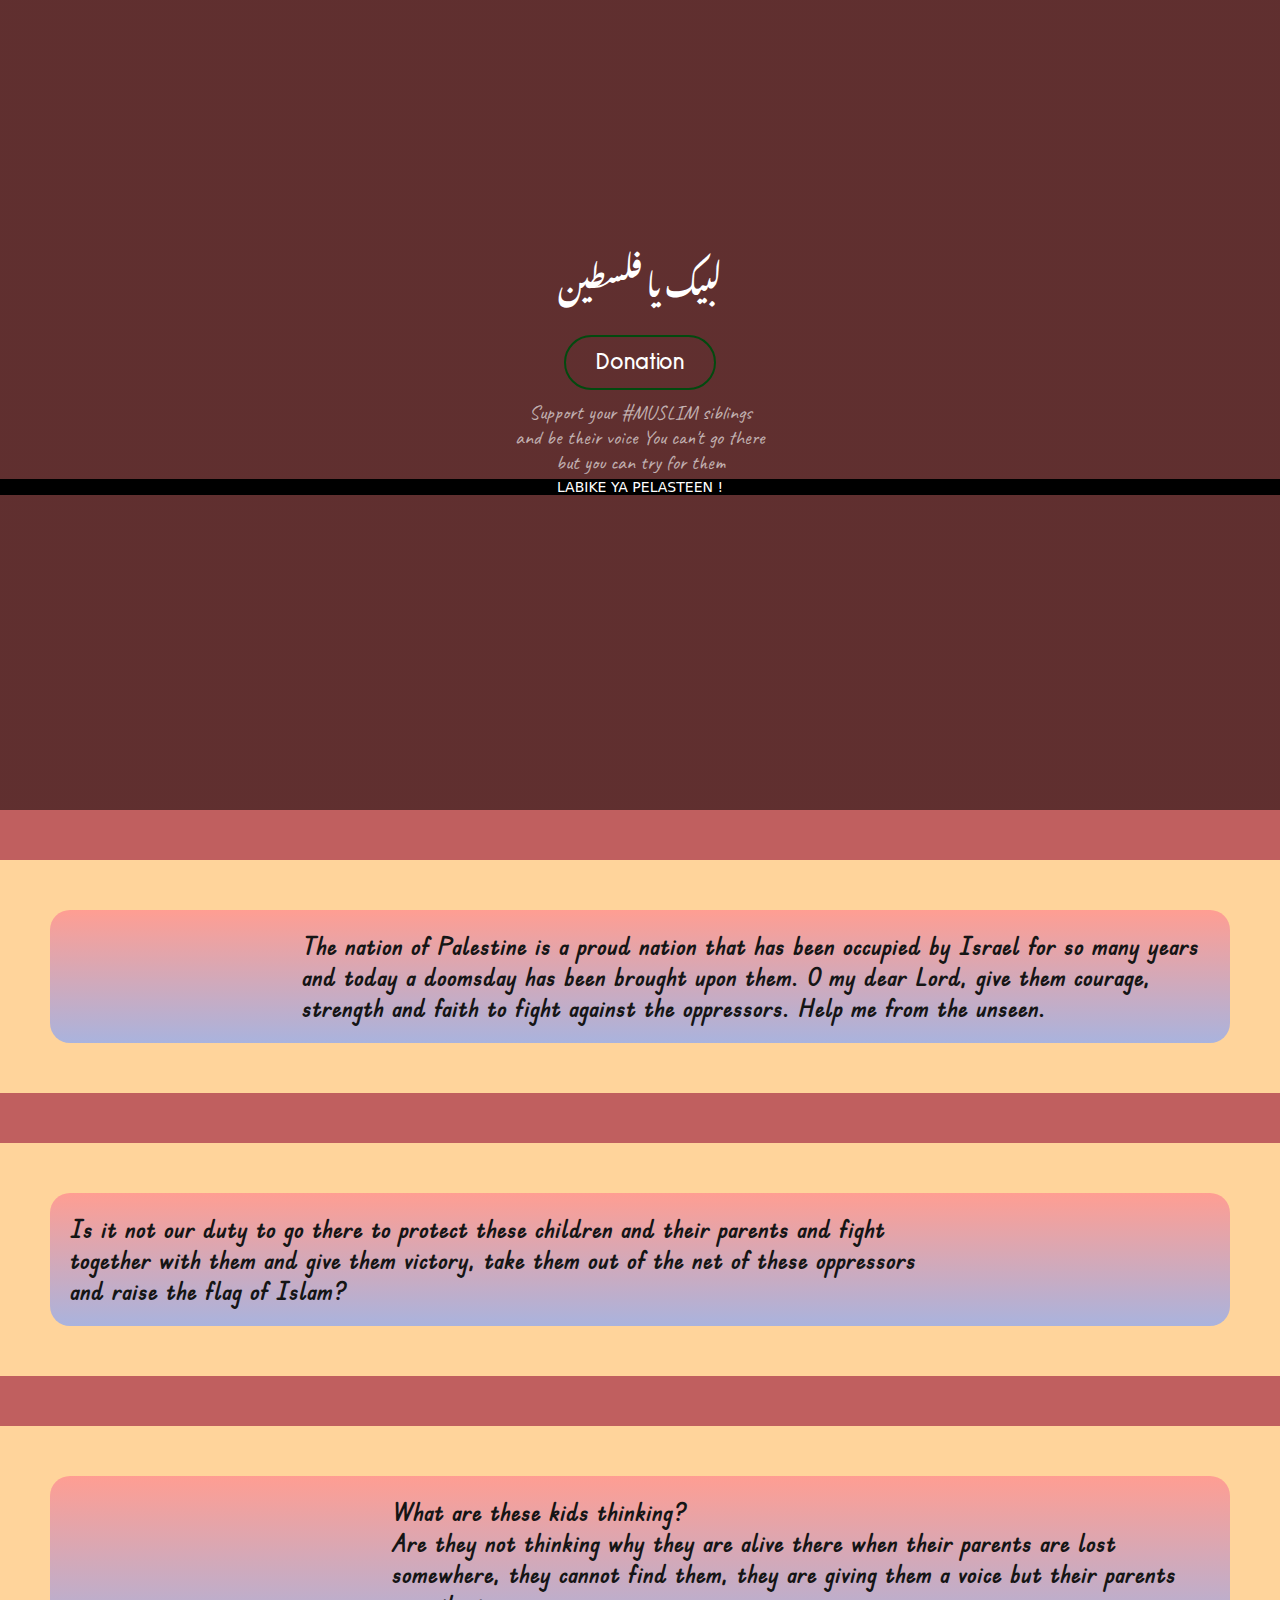
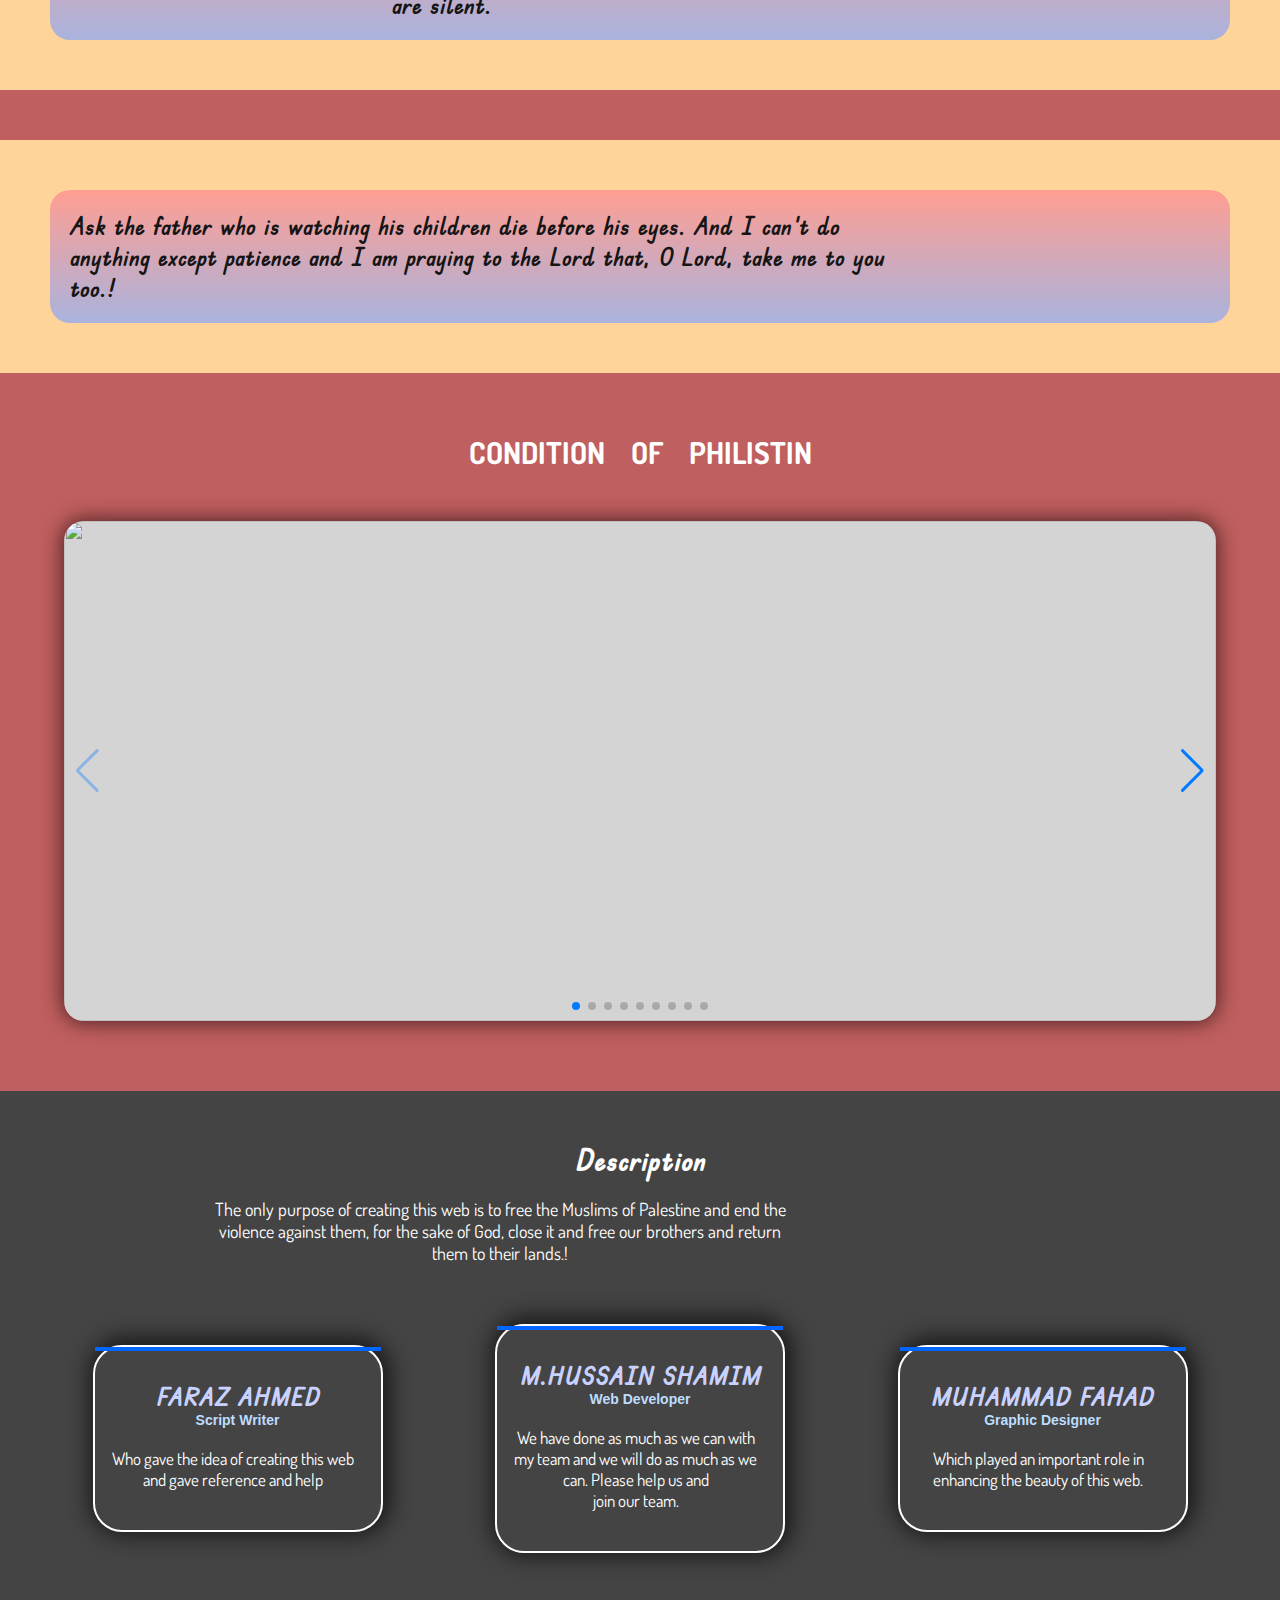
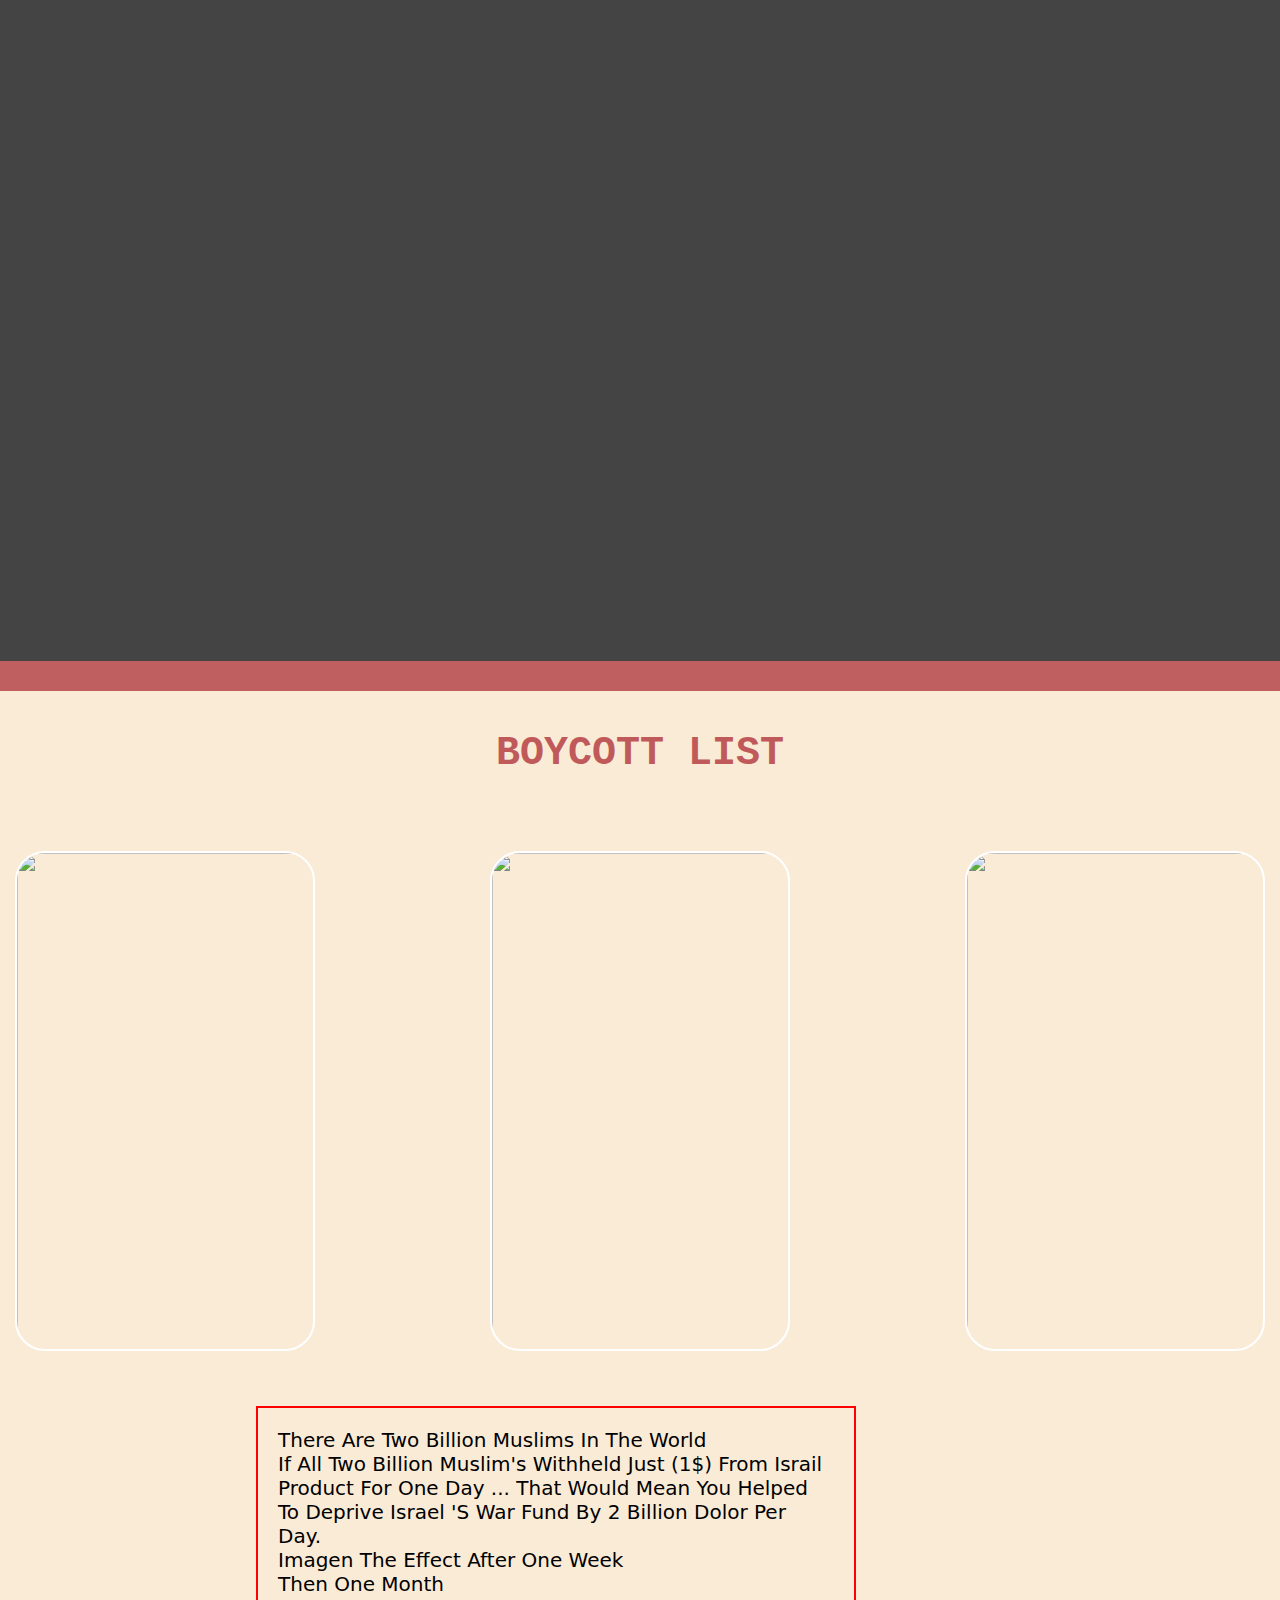
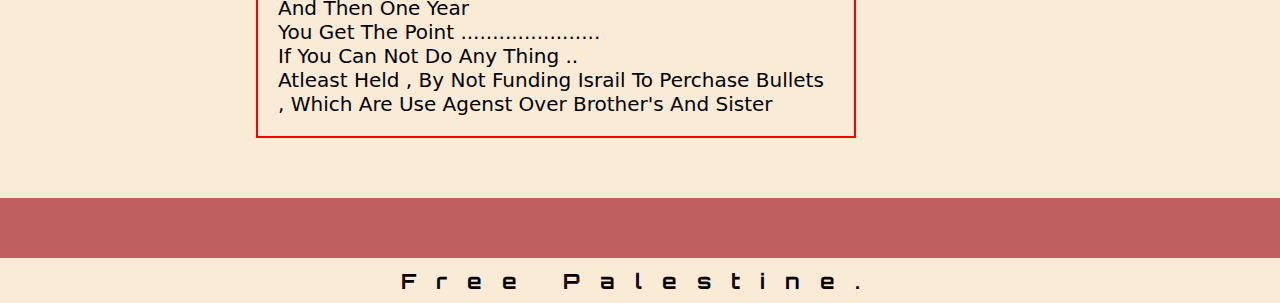
==== index.html @ 156afce3 "added same" ====
<!DOCTYPE html>
<html lang="en">
<head>
    <meta charset="UTF-8">
    <meta name="viewport" content="width=device-width, initial-scale=1.0">
    <title>stand #</title>
    <link
    rel="stylesheet"
    href="https://cdn.jsdelivr.net/npm/swiper@11/swiper-bundle.min.css"
  />


    <link rel="stylesheet" href="./style.css">
</head>

<style>
  @import url('https://fonts.googleapis.com/css2?family=Black+Ops+One&family=Edu+TAS+Beginner&family=Orbitron:wght@400;500;600&display=swap');
  </style>

<style>
  @import url('https://fonts.googleapis.com/css2?family=Edu+TAS+Beginner&display=swap');
</style>

<style>
  @import url('https://fonts.googleapis.com/css2?family=Alumni+Sans+Inline+One:ital@0;1&family=Black+Ops+One&family=Dosis:wght@300;500&family=Edu+TAS+Beginner&family=Nunito:ital,wght@0,200;1,600&family=Orbitron:wght@500;600&display=swap');
</style>

<style>
  @import url('https://fonts.googleapis.com/css2?family=Alumni+Sans+Inline+One:ital@0;1&family=Black+Ops+One&family=Dosis:wght@300;500&family=Edu+TAS+Beginner&family=Josefin+Sans:wght@300;400&family=Nunito:ital,wght@0,200;1,600&family=Orbitron:wght@500;600&display=swap');
</style>

<style>
  @import url('https://fonts.googleapis.com/css2?family=Alumni+Sans+Inline+One:ital@0;1&family=Black+Ops+One&family=Caveat:wght@400;700&family=Dosis:wght@300;500&family=Edu+TAS+Beginner&family=Josefin+Sans:wght@300;400&family=Nunito:ital,wght@0,200;1,600&family=Orbitron:wght@500;600&display=swap');
</style>

<style>
  @import url('https://fonts.googleapis.com/css2?family=Alumni+Sans+Inline+One:ital@0;1&family=Black+Ops+One&family=Caveat:wght@400;700&family=Dosis:wght@300;500&family=Edu+TAS+Beginner&family=Josefin+Sans:wght@300;400&family=Nunito:ital,wght@0,200;1,600&family=Orbitron:wght@500;600&family=Sulphur+Point:wght@300;700&display=swap');
</style>

<style>
  @import url('https://fonts.googleapis.com/css2?family=Alumni+Sans+Inline+One:ital@0;1&family=Black+Ops+One&family=Caveat:wght@400;700&family=Dosis:wght@300;500&family=Edu+TAS+Beginner&family=Josefin+Sans:wght@300;400&family=Noto+Nastaliq+Urdu:wght@400;600&family=Nunito:ital,wght@0,200;1,600&family=Orbitron:wght@500;600&family=Sulphur+Point:wght@300;700&display=swap');
</style>
<body>
    <!-- foran page  -->
    <div class="first">
        <div class="navbar">
            <img src="./img/husssain.png" alt="" class="nav-img">
            <!-- <a href='#' class="nav-link">=</a> -->
        </div>

        <div class="forent">
            <h1 class="forent-heading">لبیک یا فلسطین</h1>
            <a href="https://www.saylaniwelfare.com/en/donate" target="_blank" class="forent-link">Donation</a>
            <p class="forent-p">Support your #MUSLIM siblings and be their voice You can't go there but you can try for them</p>
        </div>
      

        <div class="foter">
            <p class="foter-peragraph">LABIKE YA PELASTEEN !</p>
        </div>
    </div>

    <!-- ------------------ -->
    <div class="second-last-page">       
        <div class="fame">
        <img src="./img/remove kal bacha  (2).png" alt="" class="imagee">
        <p class="pera">The nation of Palestine is a proud nation that has been occupied by Israel for so many years and today a doomsday has been brought upon them. O my dear Lord, give them courage, strength and faith to fight against the oppressors. Help me from the unseen.</p>
    </div>
    </div>

    <div class="second-last-page">       
        <div class="faame">
        <img src="./img/newr (1).png" alt="" class="imagee">
        <p class="pera">Is it not our duty to go there to protect these children and their parents and fight together with them and give them victory, take them out of the net of these oppressors and raise the flag of Islam?</p>
    </div>
    </div>

    <div class="second-last-page">       
        <div class="fame">
        <img src="./img/remove kal bacha  (1).png" alt="" class="imagee">
        <p class="pera">What are these kids thinking? <br>
          Are they not thinking why they are alive there when their parents are lost somewhere, they cannot find them, they are giving them a voice but their parents are silent.</p>
    </div>
    </div>

    <div class="second-last-page">       
        <div class="faame">
        <img src="./img/newr (2).png" alt="" class="imagee">
        <p class="pera">Ask the father who is watching his children die before his eyes.
          And I can't do anything except patience and I am praying to the Lord that, O Lord, take me to you too.!</p>
    </div>
    </div>
      
<!-- ----- -->

<h2 class="swp-h2">CONDITION OF PHILISTIN</h2>

<div class="swiper myySwiper">
  <div class="swiper-wrapper">
    <div class="swiper-slide"><img src="./img/religion-8328072_1280.jpg" alt=""></div>
    <div class="swiper-slide"><img src="./img/destruction-8221323_1280.webp" alt=""></div>
    <div class="swiper-slide"><img src='./img/dadio.jpg' alt=""></div>
    <div class="swiper-slide"><img src="./img/210516-gaza-funeral-prayers-jm-1009.webp" alt=""></div>
    <div class="swiper-slide"><img src="./img/labai.jpeg" alt=""></div>
    <div class="swiper-slide"><img src="./img/ss-210514-israel-palestinians-06.webp" alt=""></div>
    <div class="swiper-slide"><img src="./img/pexels-chrisna-senatus-7918088.jpg" alt=""></div>
    <div class="swiper-slide"><img src="./img/pos.jpeg" alt=""></div>
    <div class="swiper-slide"><img src="./img/Dania-Adass_s-finance-mourns-her-body-in-the-mass-funeral-in-Al-Omari-mosque-_-1683636120.webp" alt=""></div>
  </div>
  <div class="swiper-button-next"></div>
  <div class="swiper-button-prev"></div>
  <div class="swiper-pagination"></div>
</div>


<script src="https://cdn.jsdelivr.net/npm/swiper@11/swiper-bundle.min.js"></script>

<div class="container">
  <div class="man">
  <h2>Description</h2>
  <p>The only purpose of creating this web is to free the Muslims of Palestine and end the violence against them, for the sake of God, close it and free our brothers and return them to their lands.!</p>
 </div>
<div class="ajkal">
  <div class="er">
    <img src="./img/faraz bhai.png" alt="" class="dad">
    <div class="kamm"></div>
    <h2 class="hmt">FARAZ AHMED</h2>
    <h4>Script Writer</h4> 
    <p class="pler">Who gave the idea of ​​creating this web and gave reference and help
      
    </p>

  </div>
  <div class="er">
    <img src="./img/hussain shamim attari .png" alt="" class="dadd">
    <div class="kamm"></div>
    <h2 class="hmt">M.HUSSAIN SHAMIM</h2>
    <h4>Web Developer</h4>
    <p class="pler">We have done as much as we can with my team and we will do as much as we can. Please help us and <br>  join our team.
      
    </p>

  </div>
  <div class="er">
    <img src="./img/fahad bhai copy.png" alt="" class="daddd">
    <div class="kamm"></div>
    <h2 class="hmt">MUHAMMAD FAHAD</h2>
    <h4>Graphic Designer</h4>
    <p class="pler">Which played an important role in enhancing the beauty of this web. 
      
    </p>

  </div>
</div>
</div>

  <!-- second page -->
  <div class="second-page">
    <h1 class="second-h1">boycott list</h1>
<div class="list-bycot">
    <img src="./img/list side.jpeg" alt="" class="list-img">
    <img src="./img/bycoooot.jpg" alt="" class="list-img">
    <img src="./img/list  beach.jpg" alt="" class="list-img">
</div>
<div class="text">

  <p>there are two billion muslims in the world <br>

  if all two billion muslim's withheld just (1$) from israil product for one day ... 

that would mean you helped to deprive israel 's war fund by 2 billion dolor per day. <br>

imagen the effect after one week <br>
then one month <br>
and then one year <br>
you get the point ...................... <br>

if you can not do any thing .. <br>
atleast held , by not funding israil to perchase bullets , which are use agenst over brother's and sister 

</p>
</div>
</div>




<!-- -----------------foter -->
<div class="dsame">
  <h2>Free Palestine.</h2>
</div>

<script src="./script.js"></script>
</body>
</html>
---- style.css ----
*{
    margin: 0px;
    padding: 0px;
    box-sizing: border-box;
}



.first{
    height: 90vh;
    position: relative;
    background-image:linear-gradient(rgba(0,0,0,0.5),rgba(0,0,0,0.5) ),url('./img/bomb-8325349_1280.jpg');
    background-repeat: no-repeat;
    background-size: cover;
background-position: center;

    /* border: 1px solid red; */
    /* background-color: rgb(184, 184, 71); */
    display: flex;
    /* align-items: center; */
    /* justify-content: center; */
    flex-direction: column;
}

.navbar{
    /* border: 2px solid blue; */
    margin-top: 20px;
margin-left: 20px;
margin-right: 20px;
    display: flex;
   justify-content: space-between;
    
}

.nav-img{
    width: 70px;

}

.nav-link{
    font-size: 50px;

    font-weight: bold;
    text-decoration: none;
}

.forent{
    /* border: 8px dotted rgb(226, 174, 89); */

padding-top: 220px;
padding-bottom: 19px;

    display: flex;
    flex-direction: column;
    align-items: center;
    justify-content: center;
}

.forent-heading{
  font-family: Noto Nastaliq Urdu;
  font-size: 30px;
  font-weight: 600;
  margin-bottom: 20px;
    color: white;
}

.forent-link{
    border : 2px solid rgb(2, 74, 15);
 /* box-shadow: -3px 3px 13px 1px #ffffff; */

 font-family: Sulphur Point;

    border-radius: 40px;
text-decoration: none;
color: white;
font-weight: 700;
font-size: 23px;
margin-bottom: 10px;
    padding: 10px 30px;
}

.forent-p{
  font-family: Caveat, sans-serif;
  width: 250px;
  font-size: 20px;
  text-align: center;
  color: #ffffff9f;
}

.foter{
    /* border: 2px solid blue; */
background-color: rgb(0, 0, 0);


margin-top: -15px;
    text-align: center
}

.foter-peragraph{
    color: white;
    font-family: system-ui, -apple-system, BlinkMacSystemFont, 'Segoe UI', Roboto, Oxygen, Ubuntu, Cantarell, 'Open Sans', 'Helvetica Neue', sans-serif;
    font-weight: 500;}

/* ------------------ */

    .second-page{
        /* border: 2px solid black; */
        margin-top: 30px;
        padding-bottom: 20px;
background-color: antiquewhite  ;
      
    }
    
    .second-h1{
      font-family: 'Courier New', Courier, monospace;
        color: #c05959  ;
        text-transform: uppercase;
        margin-bottom: 20px;
        padding: 40px;
        text-align: center;

        font-size: 40px
        
    }

    .text{
      border: 2px solid red;
      padding: 20px;
      text-align: left;

margin-top: 40px;
margin-bottom: 40px;

margin-left: 20%;
      width: 600px;

      color: rgb(0, 0, 0);
      font-family: system-ui, -apple-system, BlinkMacSystemFont, 'Segoe UI', Roboto, Oxygen, Ubuntu, Cantarell, 'Open Sans', 'Helvetica Neue', sans-serif;
      font-size: 20px;
    list-style-type: lower-greek;
      font-weight: 500;
      text-transform: capitalize;

    }

    .list-bycot{
        display: flex;
        flex-direction: row;
        justify-content: space-between;
    }

    .list-img{
border: 2px solid white;
border-radius: 30px;

margin: 15px;
        
        width: 300px;
        height: 500px;
    }


    .coment{
        margin: 40px;
        /* margin-left: 20px; */


        
        display: flex;
        flex-direction: column;
    }

    .text-area{
        padding: 100px 10px;
        background-color: rgb(250, 233, 157);
        border: 2px solid white;
        border-radius: 10px;
        text-align: start;  
    }

    .btan{
        width: 200px;
        background-color: brown;
        border: none;
        color: white;
        border-radius: 30px;
        margin-bottom: 20px;
        margin-top: 10px;

        padding: 6px 10px;



    }

    .second-last-page{
        /* border: 2px solid red; */
        background-color: rgb(255, 212, 155) ;

        display: flex;
        align-items: center;
        justify-content: center;
        /* flex-direction: column; */

margin-top: 50px;
        padding: 50px;
    }



    .fame{
        /* border: 1px solid red; */
        border-radius: 20px;
        position: relative;
        background-image:linear-gradient(#ff9090cc,#94abeecc ),url('./img/flsten.jpg');
        background-repeat: no-repeat;
        background-size: cover;
    background-position: center;

width: 100%;

        display: flex;
        align-items: center;
        justify-content: center;
        flex-direction: row;

        padding: 20px;
    }

    .faame{
        /* border: 1px solid rgb(0, 0, 0); */
        border-radius: 20px;
     
        position: relative;
        background-image:linear-gradient(#ff9090cc,#94abeecc ),url('./img/flsten.jpg');
        background-repeat: no-repeat;
        background-size: cover;
    background-position: center;

width: 100%;

        display: flex;
        align-items: center;
        justify-content: center;
        flex-direction: row-reverse;

        padding: 20px;
    }
    

    .imagee{
        /* border: 5px solid red; */
        /* border-radius: 100px; */
        width: 640px;
        padding-top: -29px;

        margin-bottom: -20px;

        /* margin: 20px; */
    }
    
    .pera{
      font-family: 'Edu TAS Beginner', cursive;
      font-weight: 600;
        font-size: 25px;
        /* text-align: center; */
        color: rgb(21, 21, 21);
    }

    /* --------------- img  */
    
    .foter-imag{
        width: 220px;
    }

    .dsame{
        margin-top: 60px;
        background-color: antiquewhite;
        padding-top: 10px;
        text-align: center;
        padding-bottom: 9px;
    }

    .dsame h2{
      font-family: Orbitron;
      letter-spacing: 20px;
    }

    .fotrr{
        /* border: 4px solid darkgreen; */
        margin-top: 60px;
margin-left: 40px;

        display: flex;
        align-items: center;
        flex-direction: row;
        justify-content: space-around;
        margin-bottom: -30px;
        

    }


    /* -------------------- */

    /* html,
    body {
      position: relative;
      height: 100%;
    }

    body {
      background: #eee;
      font-family: Helvetica Neue, Helvetica, Arial, sans-serif;
      font-size: 14px;
      color: #000;
      margin: 0;
      padding: 0;
    }

    .swiper {

margin-top: 70px;
padding-bottom: 50px;


      width: 90%;
      height: 89%;
    }

    .swiper-slide {
      text-align: center;
      font-size: 18px;
      background: #fff;
      display: flex;
      justify-content: center;
      align-items: center;
    }

    .swiper-slide img {
      display: block;
      width: 100%;
      height: 100%;
      object-fit: cover;
    } */

    /* =================== */

    /* html,
    body {
      position: relative;
      height: 100%;

    
    }

    body {
      background: #eee;
      font-family: Helvetica Neue, Helvetica, Arial, sans-serif;
      font-size: 14px;
      color: #000;
      margin: 0;
      padding: 0;
    }

    .swiper {
  
border-radius: 5px;

        margin-top: 50px;
      

      width: 95%;
      height: 80%;
    }

    .swiper-slide {
      background-position: center;
      background-size: cover;

     

      
    }

    .swiper-slide img {
      display: block;
      width: 100%;
    } */



    /* =============================== */

    /* .swipeer {
margin-top: 60px;
        border: 2px solid red;

        width: 100%;
        height: 80vh;
      }

     
  
      .swiper-slide {

        text-align: center;
        font-size: 18px;
        background: #fff;
        display: flex;
        justify-content: center;
        align-items: center;
      }
  
      .swiper-slide img {
        display: block;
        width: 10%;
        height: 100%;
        object-fit: cover;
      }
   */


      /* ---------- */

      html,
      body {
        position: relative;
        height: 100%;
      }
  
      body {
        background: #c05f5f;
        font-family: Helvetica Neue, Helvetica, Arial, sans-serif;
        font-size: 14px;
        color: #000;
        margin: 0;
        padding: 0;
      }
  
      .swiper {


margin-top: 50px;
box-shadow: 0px 0px 20px 2px #502222;
border-radius: 20px ;
        width: 90%;
        height: 500px;
      }
  
      .swiper-slide {


        
        text-align: center;
        font-size: 18px;
        background: #d4d4d4;
        display: flex;
        justify-content: center;
        align-items: center;
      }
  
      .swiper-slide img {
        display: block;
        width: 100%;
        height: 100%;
        object-fit: cover;
      }

      .swp-h2{
        text-align: center;
        text-transform: uppercase;
        color: white;

        font-size: 30px;
        font-family:'Dosis';
word-spacing: 20px;
        margin-top: 60px;
      }

      .container{
margin-top: 70px;

        /* border: 1px solid red; */
        background-color: rgb(68, 68, 68);
        width: 100%;
        height: 130vh;


      }

      .container h2{
      
        font-family: 'Edu TAS Beginner',sans-serif;

        color: #ffffff;
        text-align: center;
        font-size: 30px;

        padding-top: 50px;
      }

      .container p{
     font-family: 'Dosis', sans-serif;
        color: #ffffff;
        text-align: center;
        font-size: 18px;

margin-left: 200px;
        width: 600px;
        padding-top: 20px;
      }

      /* ------- */

      .ajkal{
        /* border: 1px solid red; */
     margin-top: 40px;
     

        display: flex;
        align-items: center;
        justify-content: space-evenly;
        /* flex-direction: row */

      }

      .er{
        display: flex;
        align-items: center;
        justify-content: center;

        text-align: center;
        flex-direction: column;
        border: 2px solid rgb(255, 255, 255);
        box-shadow: 2px -2px 22px 5px #181818;
        border-radius: 29px;
margin: 20px;
        width: 290px;
        
      }

      .dad{
        width: 200px;

        margin-bottom: 0px;


      }

      .dadd{
        width: 280px;

        margin-bottom: 0px;


      }
      .daddd{
        width: 240px;

        margin-bottom: 0px;


      }

      .kamm{
        /* background-color: #c05f5f; */
        width: 100%;
        border: 2px solid rgb(0, 102, 255);
        margin-bottom: -20px;
      }

      .er h2{
        color: rgb(201, 210, 255);

        font-size: 25px;
      }
      .er h4{
        color: #bdddff;

      }

  .er p{
    font-family: 'Dosis';
    color: #ffffff;
    font-size: 17px;
text-align: center;
    width: 250px;
    margin-bottom: 40px;
    margin-left: -9px;
  }

  @media (max-width:500px) {
    .nav-img{
      width: 50px;
    }
    .forent{
      padding-bottom: 100px;
    }
    .forent-heading{
      font-size: 40px;
      margin-bottom: 10px;
    }
    .forent-link{
      font-size: 17px;
      padding: 8px 25px;
      margin-bottom: 10px;
    }
    .forent-p{
      font-size: 12px;
      width: 150px;
    }


    .second-last-page{
      margin-top: 80px;
    }
   .fame{
flex-direction: column;
width: 145%;
/* padding: 5px; */

   }
   .imagee{
    width: 270px;
    margin-top: -170px;

    margin-bottom: 30px;
    border-bottom: 2px solid rgb(10, 46, 100);
   }
   .pera{
    font-size: 20px;
    width: 230px;
    /* text-align: center; */
   }
   .man{
    display: flex;
    align-items: center;
    justify-content: center;
    flex-direction: column;
   }
   .man p{
    color: #fefae1;
   }
.faame{
  flex-direction: column;
width: 145%;
}

.container{
  height: 260vh;
}

.swp-h2{
  font-size: 22px;
  word-spacing: 2px;
  letter-spacing: 3px;
}


.container h2{
  font-size: 20px;
}
.container h4{
 letter-spacing: 2px;
 font-weight: 500;
}


.container p{
margin-left: 5px;

font-size: 13px;
width:  270px;
/* margin-left: 10px; */
text-align: center;
}
.ajkal{
  flex-direction: column;
}
.er{
  width: 270px;
}

.list-bycot{
  flex-direction: column;
}
.list-img{
  width: 280px;
}

.text{
  font-size: 14px;
  width: 290px;
  margin-left: 5px;
}

.foter{
  margin-top: 50px;
}

.dsame h2{
  font-size: 18px;
  word-spacing: 2px;
  letter-spacing: 9px;
}


  }

  @media (max-height: 300px){
  body{
    width: 330vh;
  }
  .first{
    height: 180vh;
  }
  .container{
    padding-bottom: 850px;
  }
  }
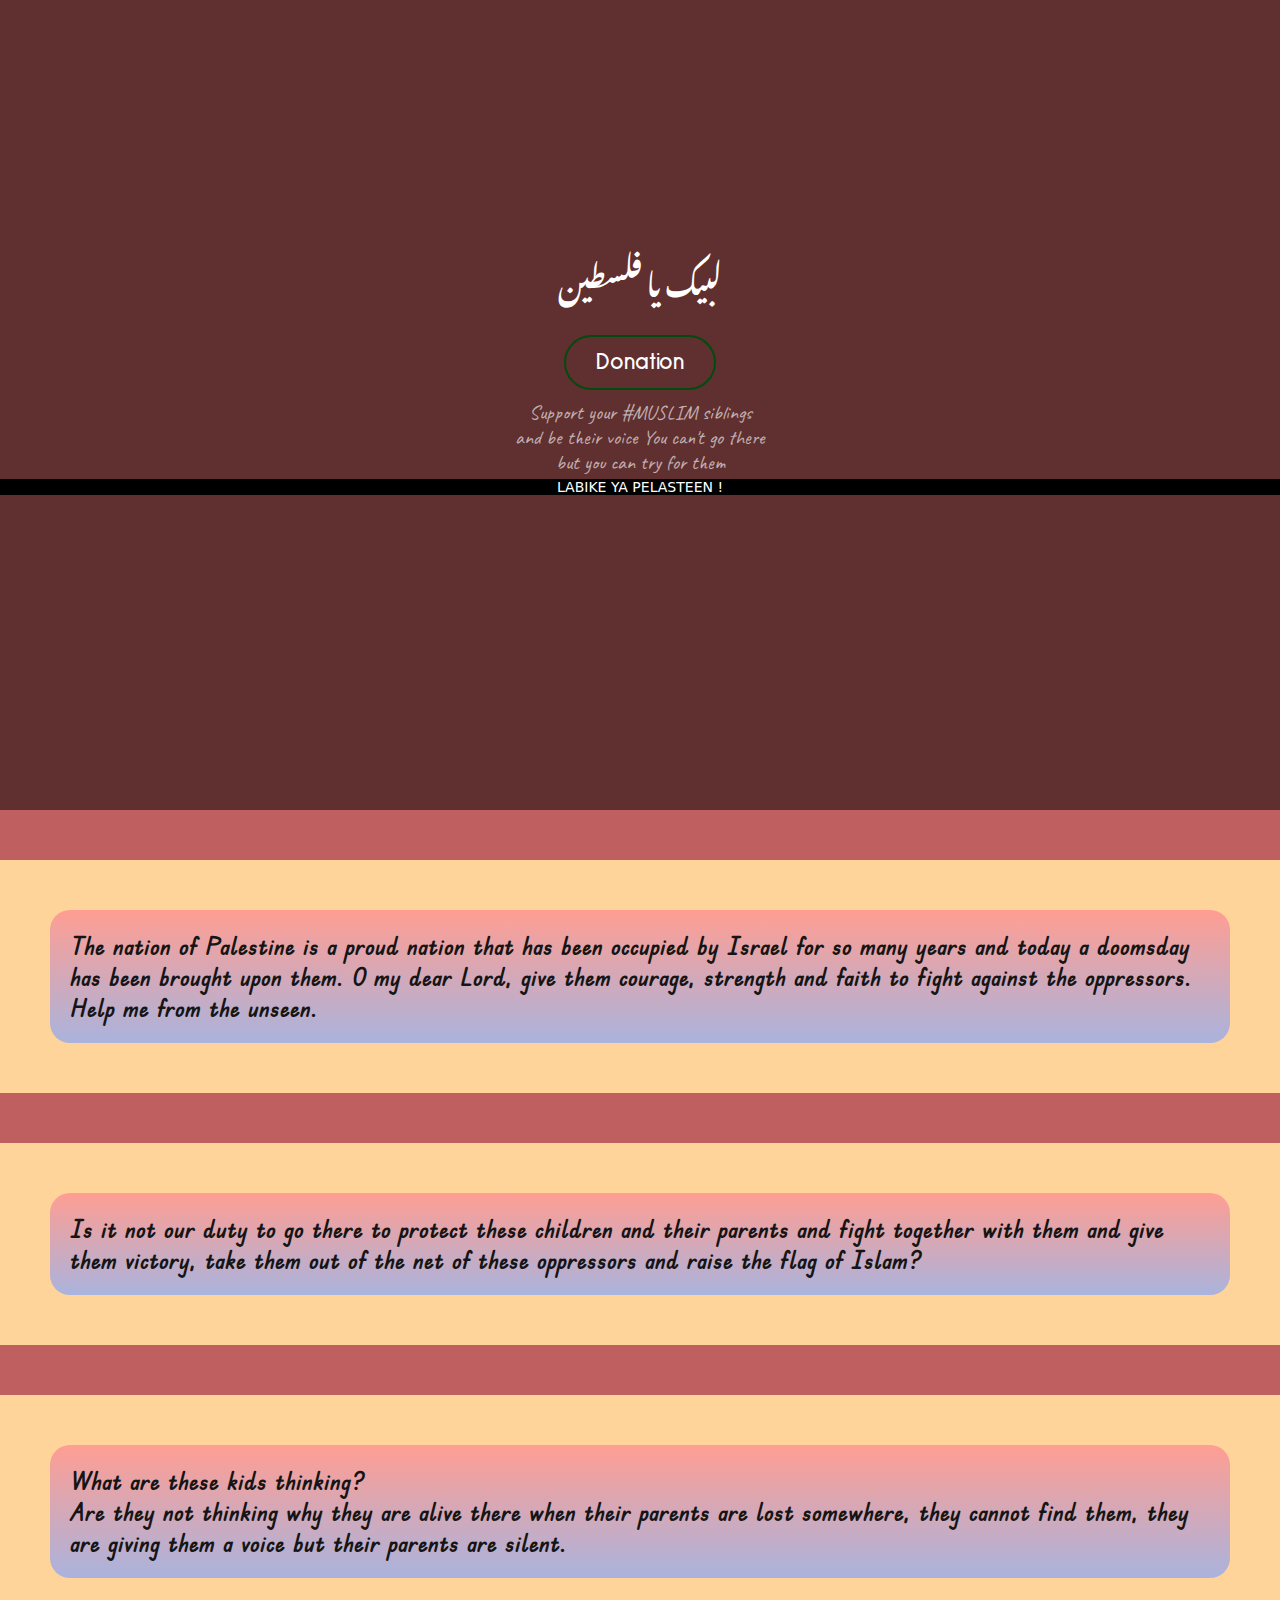
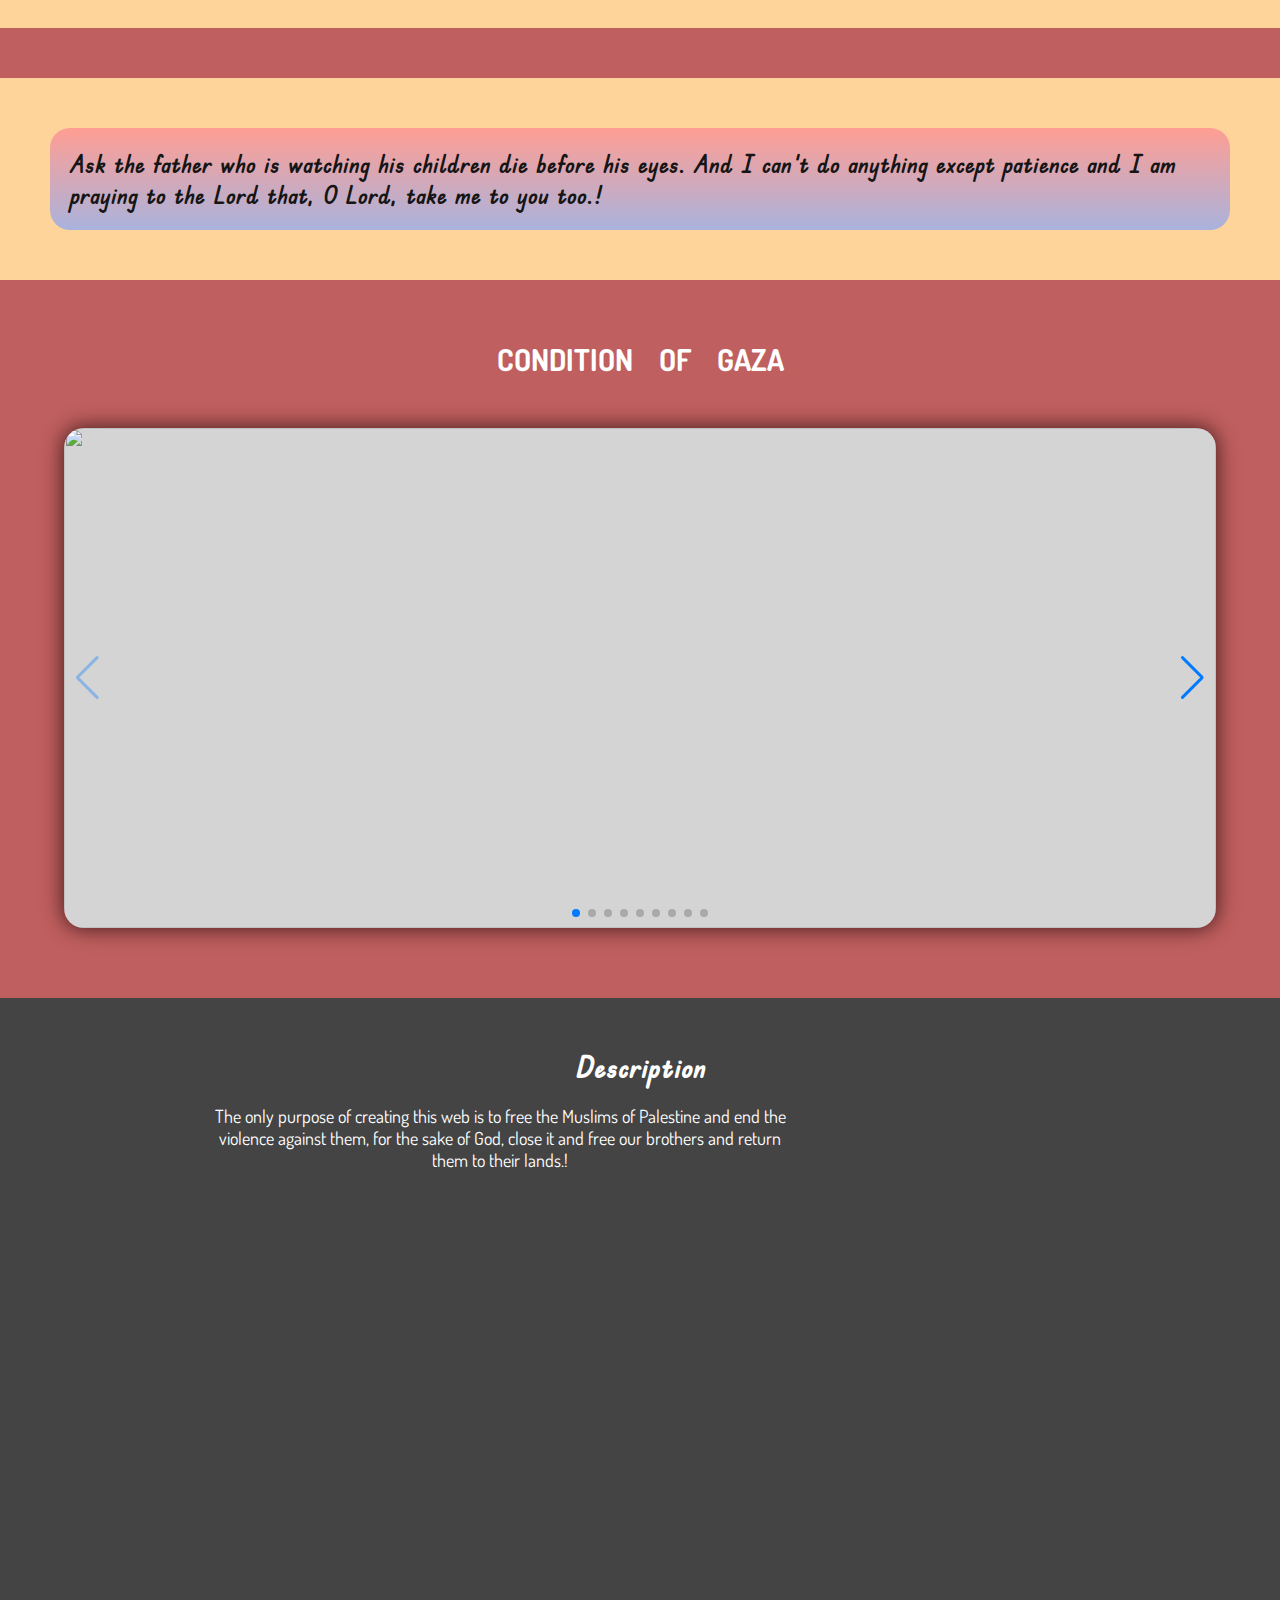
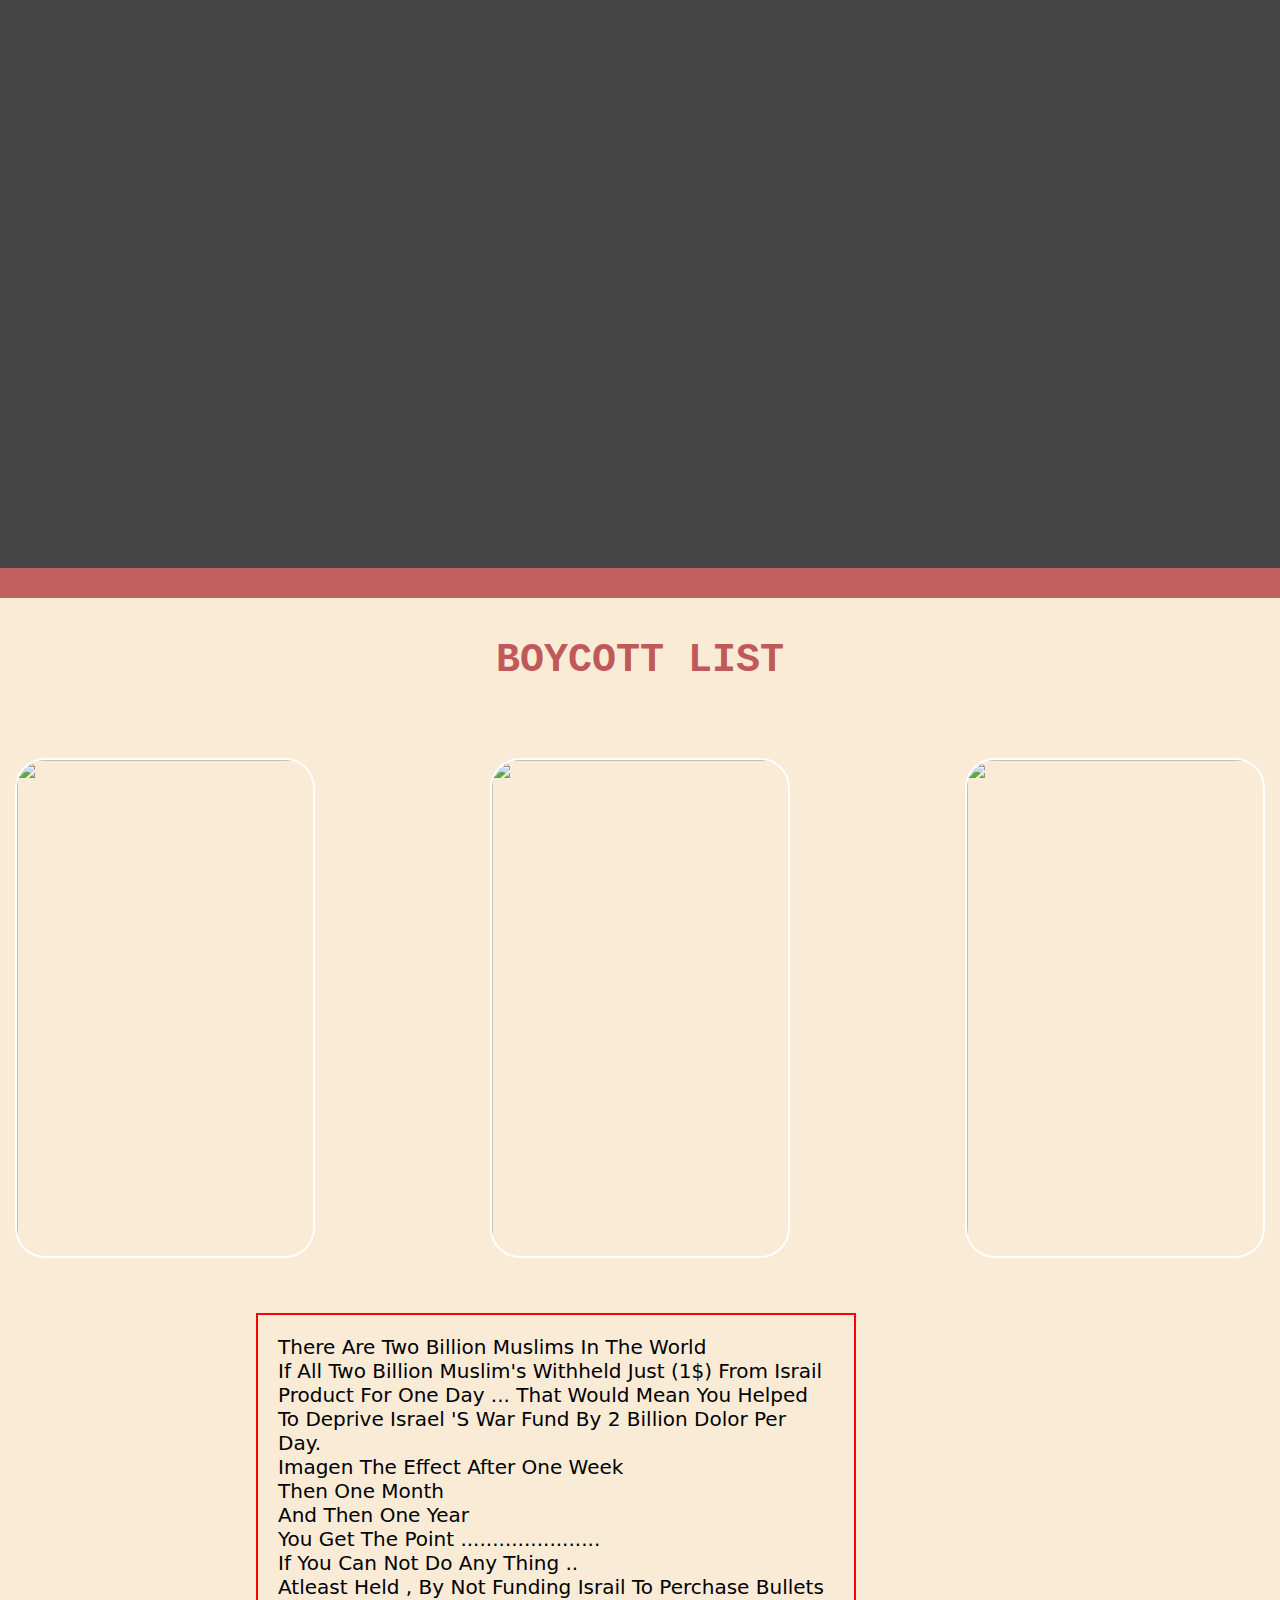
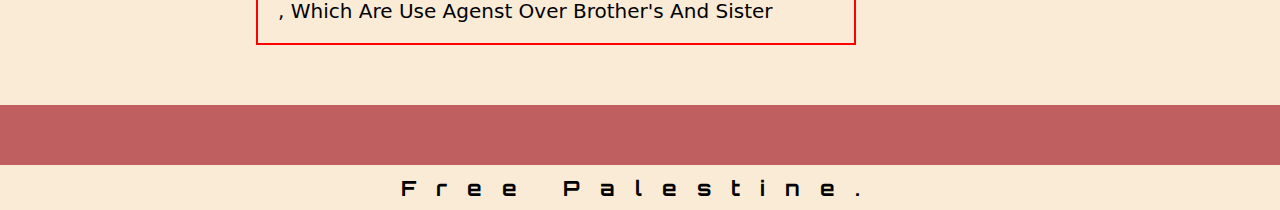
==== commit bb427920: "Update index.html" ====
--- a/index.html
+++ b/index.html
@@ -3,15 +3,16 @@
 <head>
     <meta charset="UTF-8">
     <meta name="viewport" content="width=device-width, initial-scale=1.0">
-    <title>stand #</title>
+    <title>Palestine</title>
     <link
     rel="stylesheet"
     href="https://cdn.jsdelivr.net/npm/swiper@11/swiper-bundle.min.css"
   />
 
-
+<link rel="shortcut icon" href="./web icon.svg" type="image/x-icon">
     <link rel="stylesheet" href="./style.css">
 </head>
+
 
 <style>
   @import url('https://fonts.googleapis.com/css2?family=Black+Ops+One&family=Edu+TAS+Beginner&family=Orbitron:wght@400;500;600&display=swap');
@@ -44,7 +45,7 @@
     <!-- foran page  -->
     <div class="first">
         <div class="navbar">
-            <img src="./img/husssain.png" alt="" class="nav-img">
+            <img src="./web icon.svg" alt="" class="nav-img" width="20px">
             <!-- <a href='#' class="nav-link">=</a> -->
         </div>
 
@@ -63,21 +64,21 @@
     <!-- ------------------ -->
     <div class="second-last-page">       
         <div class="fame">
-        <img src="./img/remove kal bacha  (2).png" alt="" class="imagee">
+       
         <p class="pera">The nation of Palestine is a proud nation that has been occupied by Israel for so many years and today a doomsday has been brought upon them. O my dear Lord, give them courage, strength and faith to fight against the oppressors. Help me from the unseen.</p>
     </div>
     </div>
 
     <div class="second-last-page">       
         <div class="faame">
-        <img src="./img/newr (1).png" alt="" class="imagee">
+  
         <p class="pera">Is it not our duty to go there to protect these children and their parents and fight together with them and give them victory, take them out of the net of these oppressors and raise the flag of Islam?</p>
     </div>
     </div>
 
     <div class="second-last-page">       
         <div class="fame">
-        <img src="./img/remove kal bacha  (1).png" alt="" class="imagee">
+       
         <p class="pera">What are these kids thinking? <br>
           Are they not thinking why they are alive there when their parents are lost somewhere, they cannot find them, they are giving them a voice but their parents are silent.</p>
     </div>
@@ -85,7 +86,7 @@
 
     <div class="second-last-page">       
         <div class="faame">
-        <img src="./img/newr (2).png" alt="" class="imagee">
+  
         <p class="pera">Ask the father who is watching his children die before his eyes.
           And I can't do anything except patience and I am praying to the Lord that, O Lord, take me to you too.!</p>
     </div>
@@ -93,19 +94,19 @@
       
 <!-- ----- -->
 
-<h2 class="swp-h2">CONDITION OF PHILISTIN</h2>
+<h2 class="swp-h2">CONDITION OF GAZA  </h2>
 
 <div class="swiper myySwiper">
   <div class="swiper-wrapper">
-    <div class="swiper-slide"><img src="./img/religion-8328072_1280.jpg" alt=""></div>
-    <div class="swiper-slide"><img src="./img/destruction-8221323_1280.webp" alt=""></div>
-    <div class="swiper-slide"><img src='./img/dadio.jpg' alt=""></div>
-    <div class="swiper-slide"><img src="./img/210516-gaza-funeral-prayers-jm-1009.webp" alt=""></div>
-    <div class="swiper-slide"><img src="./img/labai.jpeg" alt=""></div>
-    <div class="swiper-slide"><img src="./img/ss-210514-israel-palestinians-06.webp" alt=""></div>
-    <div class="swiper-slide"><img src="./img/pexels-chrisna-senatus-7918088.jpg" alt=""></div>
-    <div class="swiper-slide"><img src="./img/pos.jpeg" alt=""></div>
-    <div class="swiper-slide"><img src="./img/Dania-Adass_s-finance-mourns-her-body-in-the-mass-funeral-in-Al-Omari-mosque-_-1683636120.webp" alt=""></div>
+    <div class="swiper-slide"><img src="https://gdb.voanews.com/03370000-0aff-0242-7095-08daecdd85aa_cx0_cy7_cw0_w1200_r1.jpg" alt=""></div>
+    <div class="swiper-slide"><img src="https://static.timesofisrael.com/www/uploads/2022/11/Untitled-8-1.jpg" alt=""></div>
+    <div class="swiper-slide"><img src='https://i.dawn.com/primary/2018/05/5afaec4ed9cf3.jpg' alt=""></div>
+    <div class="swiper-slide"><img src="https://www.tampabay.com/resizer//fMsoJ9x_ACvU2Z06036W0B8OvRQ=/900x506/smart/cloudfront-us-east-1.images.arcpublishing.com/tbt/I6F6SAAB25ZQNA4UVQ72YBVCOE.jpg" alt=""></div>
+    <div class="swiper-slide"><img src="https://gdb.rferl.org/E1F1539A-97A9-45D5-BFBC-5E3EF841969A_cx0_cy2_cw0_w1080_h608_s.jpg" alt=""></div>
+    <div class="swiper-slide"><img src="https://media.abna24.ir/image/jpeg/2023/November/22/67110a2d-3f7d-4333-add2-499dcfb92782.jpeg" alt=""></div>
+    <div class="swiper-slide"><img src="https://vid.alarabiya.net/images/2023/11/22/486e56e2-ef45-45fd-a2df-56bbd341ec10/486e56e2-ef45-45fd-a2df-56bbd341ec10_16x9_1200x676.jpg" alt=""></div>
+    <div class="swiper-slide"><img src="https://cdnuploads.aa.com.tr/uploads/Contents/2023/10/27/thumbs_b_c_ca185f293626a698ba8627da2ed1bedb.jpg?v=075926" alt=""></div>
+    <div class="swiper-slide"><img src="https://s.yimg.com/ny/api/res/1.2/FMPkf79uPjZXHgkbtQy68Q--/YXBwaWQ9aGlnaGxhbmRlcjt3PTEyMDA7aD04MDA-/https://media.zenfs.com/en/ap.org/84775e58f4afb7c863f8c3b5230b8257" alt=""></div>
   </div>
   <div class="swiper-button-next"></div>
   <div class="swiper-button-prev"></div>
@@ -120,47 +121,16 @@
   <h2>Description</h2>
   <p>The only purpose of creating this web is to free the Muslims of Palestine and end the violence against them, for the sake of God, close it and free our brothers and return them to their lands.!</p>
  </div>
-<div class="ajkal">
-  <div class="er">
-    <img src="./img/faraz bhai.png" alt="" class="dad">
-    <div class="kamm"></div>
-    <h2 class="hmt">FARAZ AHMED</h2>
-    <h4>Script Writer</h4> 
-    <p class="pler">Who gave the idea of ​​creating this web and gave reference and help
-      
-    </p>
 
-  </div>
-  <div class="er">
-    <img src="./img/hussain shamim attari .png" alt="" class="dadd">
-    <div class="kamm"></div>
-    <h2 class="hmt">M.HUSSAIN SHAMIM</h2>
-    <h4>Web Developer</h4>
-    <p class="pler">We have done as much as we can with my team and we will do as much as we can. Please help us and <br>  join our team.
-      
-    </p>
-
-  </div>
-  <div class="er">
-    <img src="./img/fahad bhai copy.png" alt="" class="daddd">
-    <div class="kamm"></div>
-    <h2 class="hmt">MUHAMMAD FAHAD</h2>
-    <h4>Graphic Designer</h4>
-    <p class="pler">Which played an important role in enhancing the beauty of this web. 
-      
-    </p>
-
-  </div>
-</div>
 </div>
 
   <!-- second page -->
   <div class="second-page">
     <h1 class="second-h1">boycott list</h1>
 <div class="list-bycot">
-    <img src="./img/list side.jpeg" alt="" class="list-img">
-    <img src="./img/bycoooot.jpg" alt="" class="list-img">
-    <img src="./img/list  beach.jpg" alt="" class="list-img">
+    <img src="https://i.pinimg.com/736x/1e/71/1d/1e711dee7e7cb694373b00f67d4eb8f4.jpg" alt="" class="list-img">
+    <img src="https://lh3.googleusercontent.com/proxy/dB4lq95jbM16WWSRgF-vnQDPhrWVD0lE_eJt_bK47lApZkjQmc87FK07obotTOQoXizF_9MM83PPRWTzWNvodSCYd5Tg9MUWZpNYV5HhcPJn" alt="" class="list-img">
+    <img src="https://i.pinimg.com/736x/96/52/fc/9652fcffc4643610f32add526011fba5.jpg" alt="" class="list-img">
 </div>
 <div class="text">
 
@@ -192,4 +162,4 @@
 
 <script src="./script.js"></script>
 </body>
-</html>+</html>
--- a/style.css
+++ b/style.css
@@ -9,7 +9,7 @@
 .first{
     height: 90vh;
     position: relative;
-    background-image:linear-gradient(rgba(0,0,0,0.5),rgba(0,0,0,0.5) ),url('./img/bomb-8325349_1280.jpg');
+    background-image:linear-gradient(rgba(0,0,0,0.5),rgba(0,0,0,0.5) ),url('bomb-8325349_1280.jpg');
     background-repeat: no-repeat;
     background-size: cover;
 background-position: center;
@@ -720,4 +720,4 @@
   }
   }
 
- + 
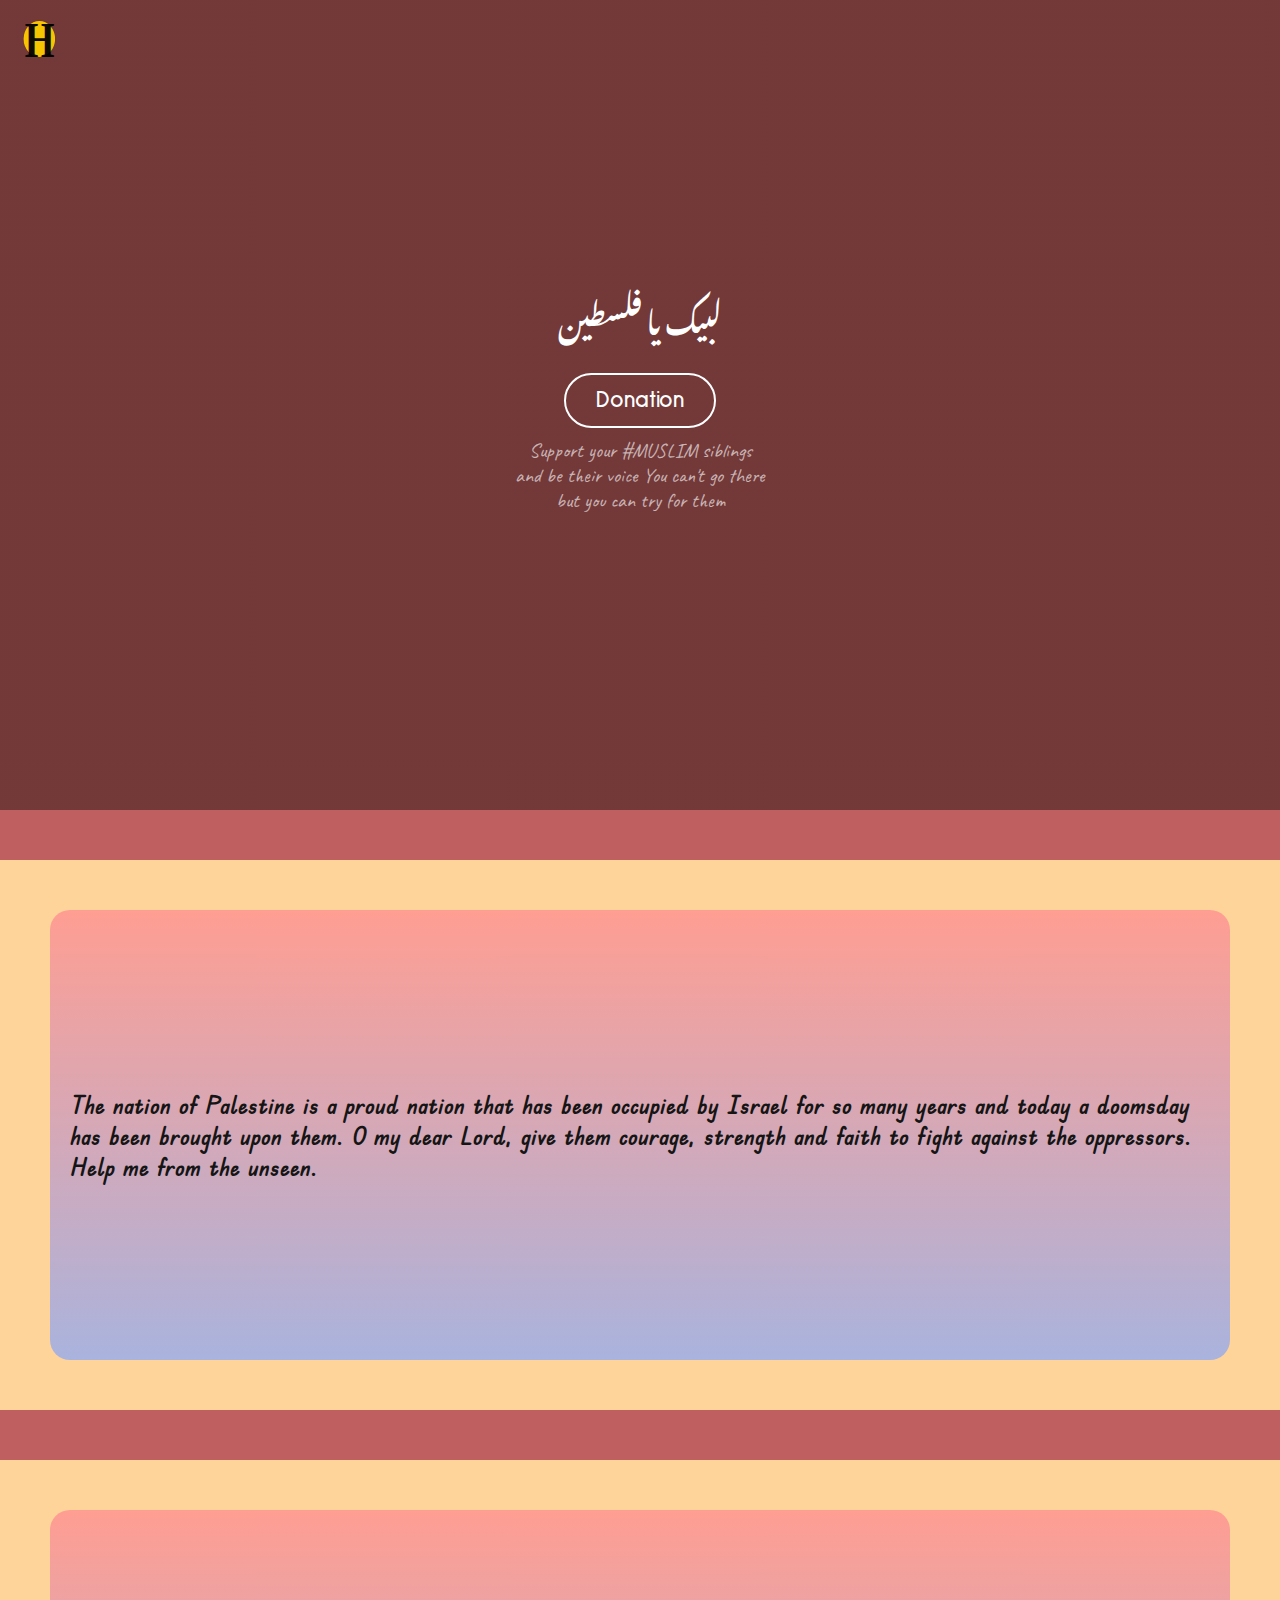
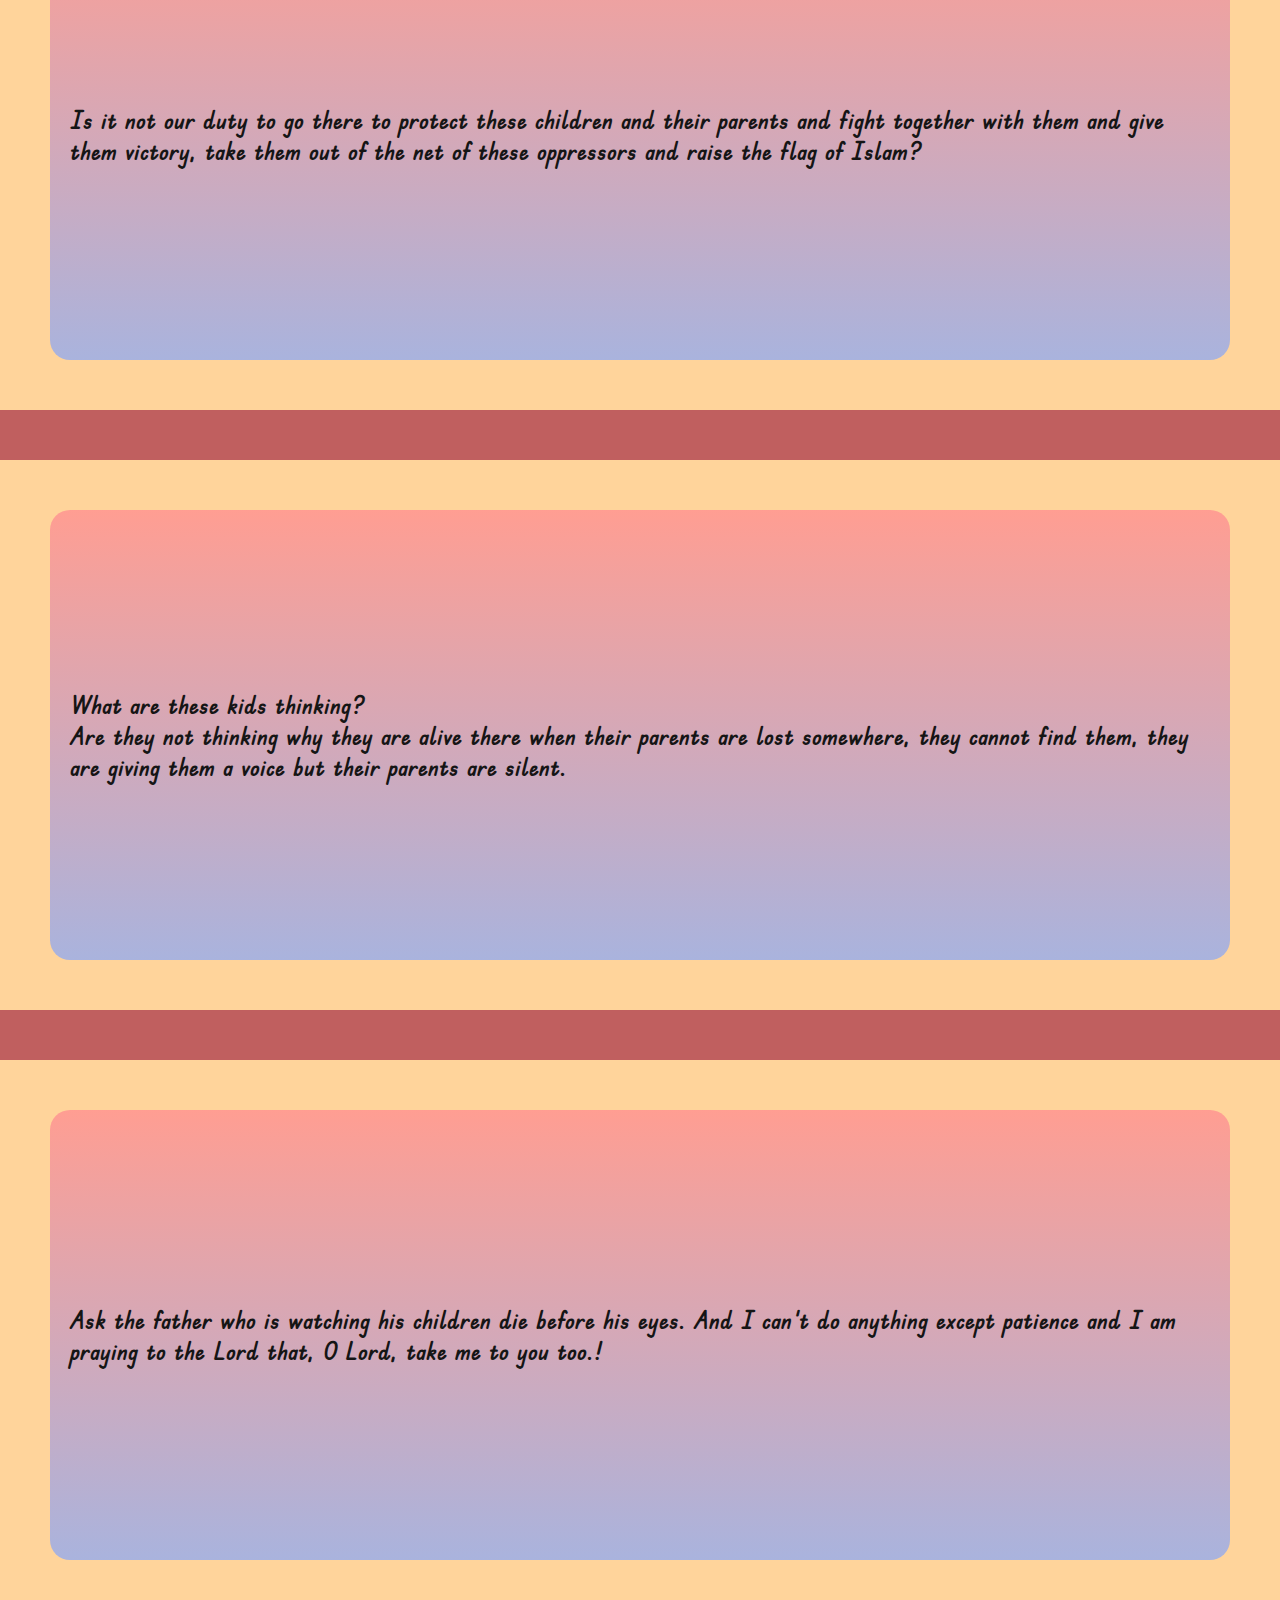
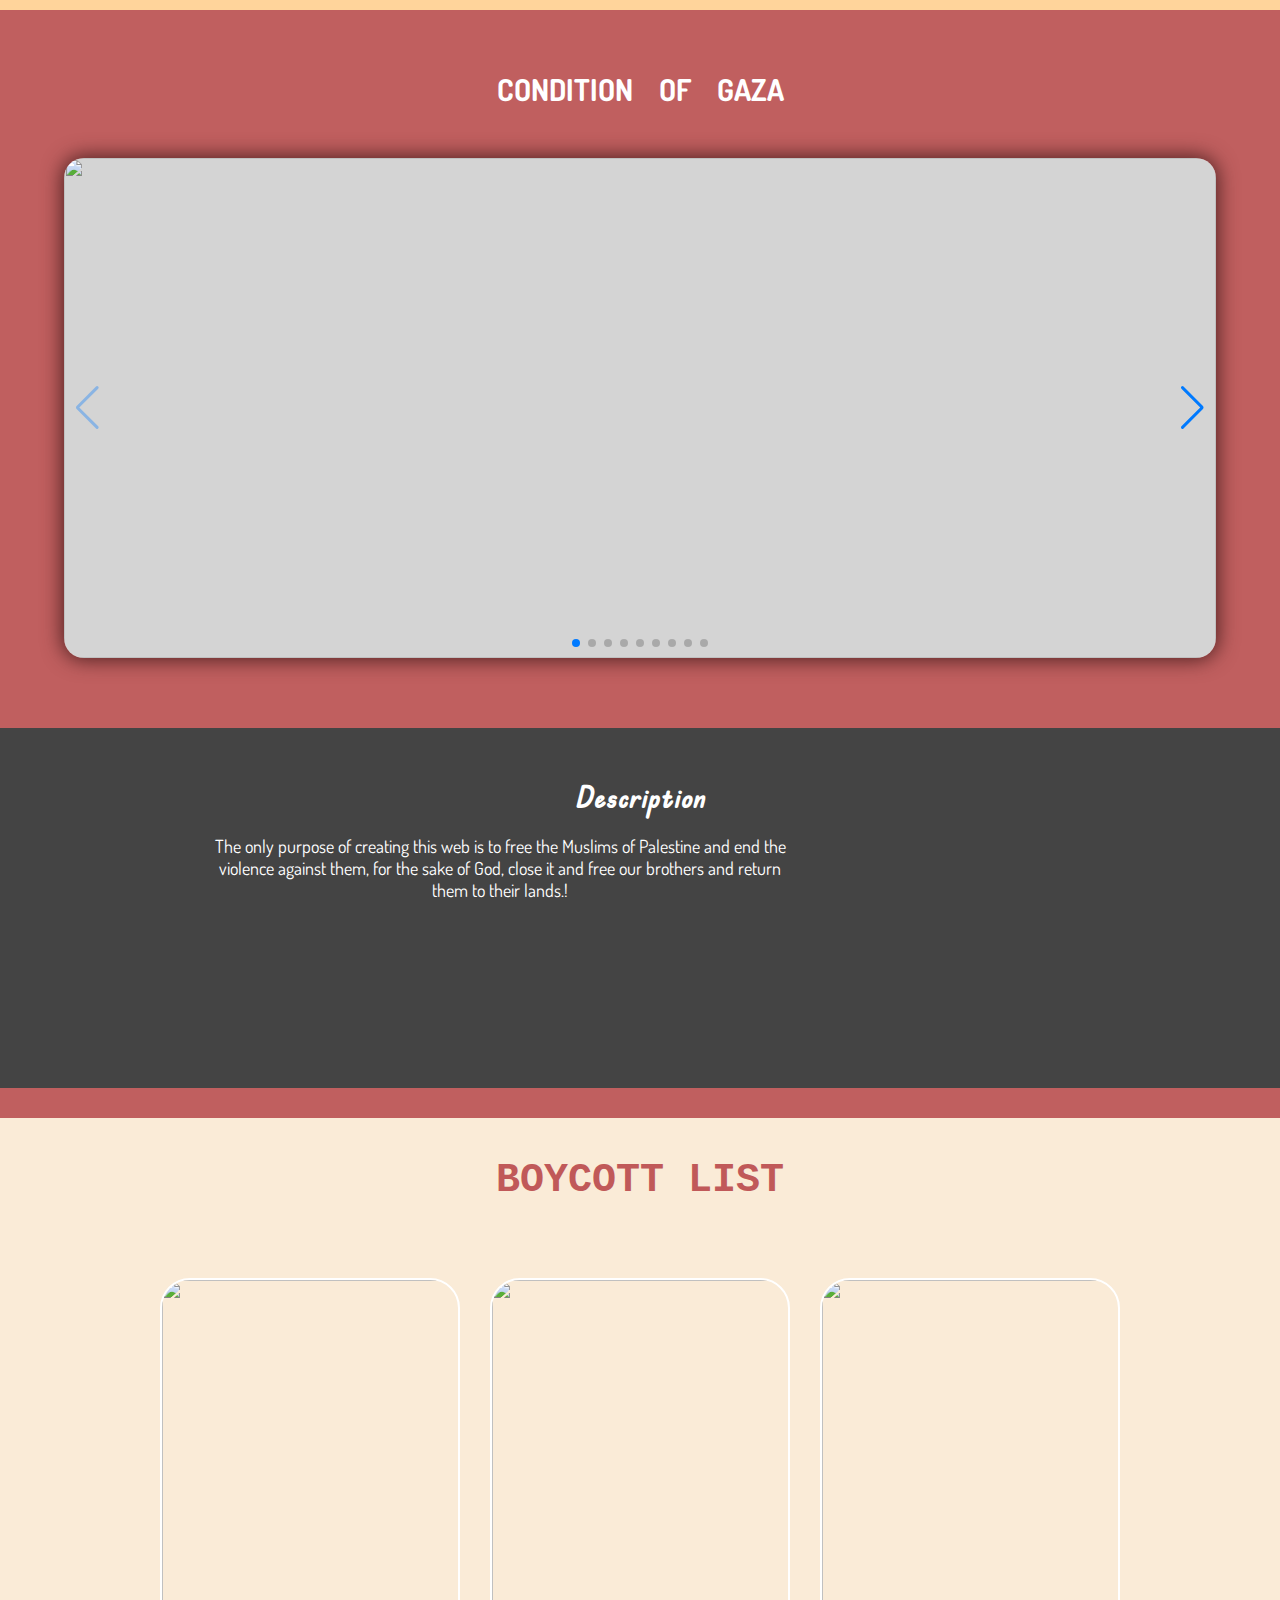
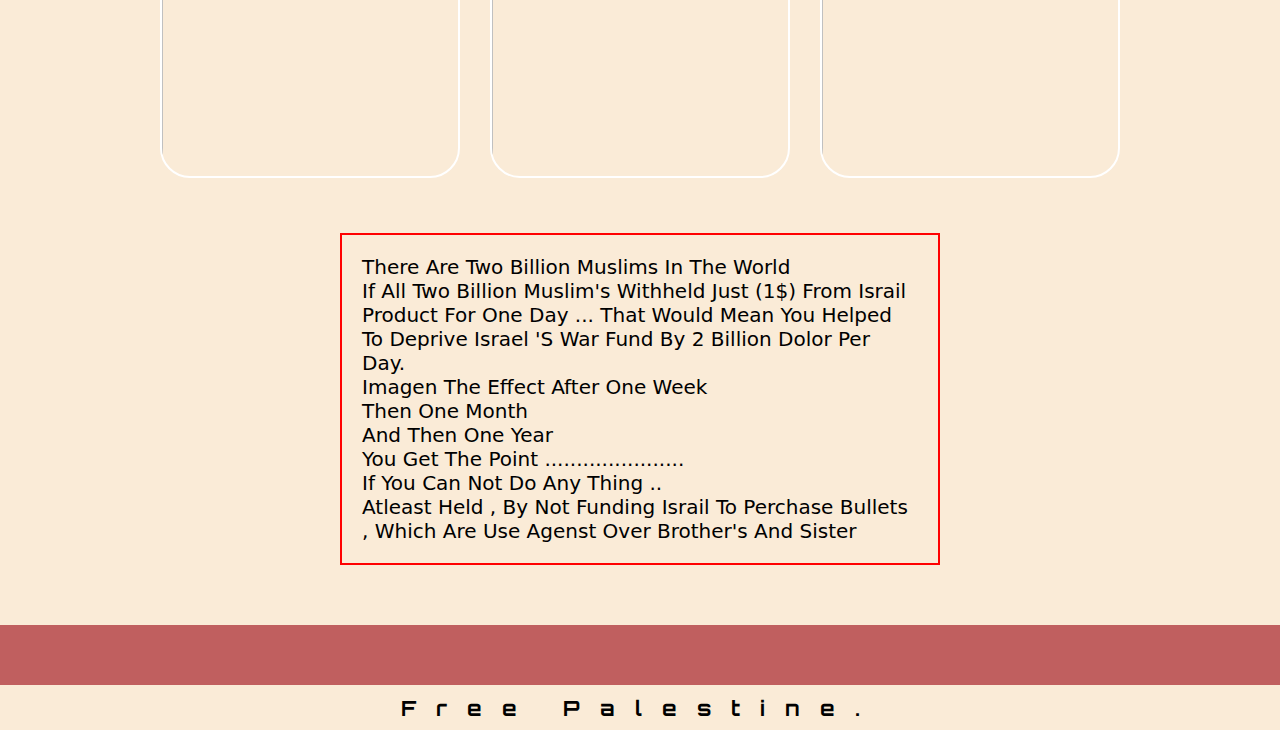
==== commit f065f005: "Update index.html" ====
--- a/index.html
+++ b/index.html
@@ -129,7 +129,7 @@
     <h1 class="second-h1">boycott list</h1>
 <div class="list-bycot">
     <img src="https://i.pinimg.com/736x/1e/71/1d/1e711dee7e7cb694373b00f67d4eb8f4.jpg" alt="" class="list-img">
-    <img src="https://lh3.googleusercontent.com/proxy/dB4lq95jbM16WWSRgF-vnQDPhrWVD0lE_eJt_bK47lApZkjQmc87FK07obotTOQoXizF_9MM83PPRWTzWNvodSCYd5Tg9MUWZpNYV5HhcPJn" alt="" class="list-img">
+    <img src="https://p16-va.lemon8cdn.com/tos-maliva-v-ac5634-us/oQVcfXI2kMVCKfWH4AAMPlccI8tNJ1FQfDQAeA~tplv-tej9nj120t-origin.webp" alt="" class="list-img">
     <img src="https://i.pinimg.com/736x/96/52/fc/9652fcffc4643610f32add526011fba5.jpg" alt="" class="list-img">
 </div>
 <div class="text">
--- a/style.css
+++ b/style.css
@@ -9,7 +9,7 @@
 .first{
     height: 90vh;
     position: relative;
-    background-image:linear-gradient(rgba(0,0,0,0.5),rgba(0,0,0,0.5) ),url('bomb-8325349_1280.jpg');
+    background-image:linear-gradient(rgba(0,0,0,0.4),rgba(0,0,0,0.4) ),url('https://i.guim.co.uk/img/media/9fb46e7505f7378124e6581495a5f5cb75f27f1f/0_396_6720_4033/master/6720.jpg?width=1200&quality=85&auto=format&fit=max&s=54f6e473859eab5ec3635c33d1749cd4');
     background-repeat: no-repeat;
     background-size: cover;
 background-position: center;
@@ -33,7 +33,7 @@
 }
 
 .nav-img{
-    width: 70px;
+    width: 35px;
 
 }
 
@@ -65,7 +65,7 @@
 }
 
 .forent-link{
-    border : 2px solid rgb(2, 74, 15);
+    border : 2px solid rgb(255, 255, 255);
  /* box-shadow: -3px 3px 13px 1px #ffffff; */
 
  font-family: Sulphur Point;
@@ -88,6 +88,7 @@
 }
 
 .foter{
+  display: none;
     /* border: 2px solid blue; */
 background-color: rgb(0, 0, 0);
 
@@ -104,6 +105,12 @@
 /* ------------------ */
 
     .second-page{
+
+      display: flex;
+      align-items: center;
+      justify-content: center;
+      flex-direction: column;
+
         /* border: 2px solid black; */
         margin-top: 30px;
         padding-bottom: 20px;
@@ -131,7 +138,7 @@
 margin-top: 40px;
 margin-bottom: 40px;
 
-margin-left: 20%;
+/* margin-left: 20%; */
       width: 600px;
 
       color: rgb(0, 0, 0);
@@ -209,10 +216,11 @@
 
 
     .fame{
+      height: 50vh;
         /* border: 1px solid red; */
         border-radius: 20px;
         position: relative;
-        background-image:linear-gradient(#ff9090cc,#94abeecc ),url('./img/flsten.jpg');
+        background-image:linear-gradient(#ff9090cc,#94abeecc ),url('https://onecms-res.cloudinary.com/image/upload/s--_D_cFpHb--/c_crop,h_432,w_768,x_0,y_42/c_fill,g_auto,h_468,w_830/fl_relative,g_south_east,l_one-cms:core:watermark:afp_watermark,w_0.1/f_auto,q_auto/v1/one-cms/core/a57c119fadac49af721a36844c9b0019c4b1d9d0.jpg?itok=qijX-X1q');
         background-repeat: no-repeat;
         background-size: cover;
     background-position: center;
@@ -232,12 +240,13 @@
         border-radius: 20px;
      
         position: relative;
-        background-image:linear-gradient(#ff9090cc,#94abeecc ),url('./img/flsten.jpg');
+        background-image:linear-gradient(#ff9090cc,#94abeecc ),url('https://img.lemde.fr/2023/10/07/0/0/6000/4000/664/0/75/0/c53def4_02d48cb33db74688868e32d32c9244bf-2-af3b1514cbe64eb0a05c738efcf768f8.jpg');
         background-repeat: no-repeat;
         background-size: cover;
     background-position: center;
 
 width: 100%;
+height: 50vh;
 
         display: flex;
         align-items: center;
@@ -249,6 +258,7 @@
     
 
     .imagee{
+      display: none;
         /* border: 5px solid red; */
         /* border-radius: 100px; */
         width: 640px;
@@ -484,7 +494,7 @@
         /* border: 1px solid red; */
         background-color: rgb(68, 68, 68);
         width: 100%;
-        height: 130vh;
+        height: 40vh;
 
 
       }
@@ -592,10 +602,17 @@
 
   @media (max-width:500px) {
     .nav-img{
-      width: 50px;
-    }
+      width: 20;
+      margin-top: 20px;
+    }
+
+.first{
+  height: 120vh;
+}
+
     .forent{
       padding-bottom: 100px;
+      
     }
     .forent-heading{
       font-size: 40px;
@@ -648,7 +665,7 @@
 }
 
 .container{
-  height: 260vh;
+  height: 40vh;
 }
 
 .swp-h2{
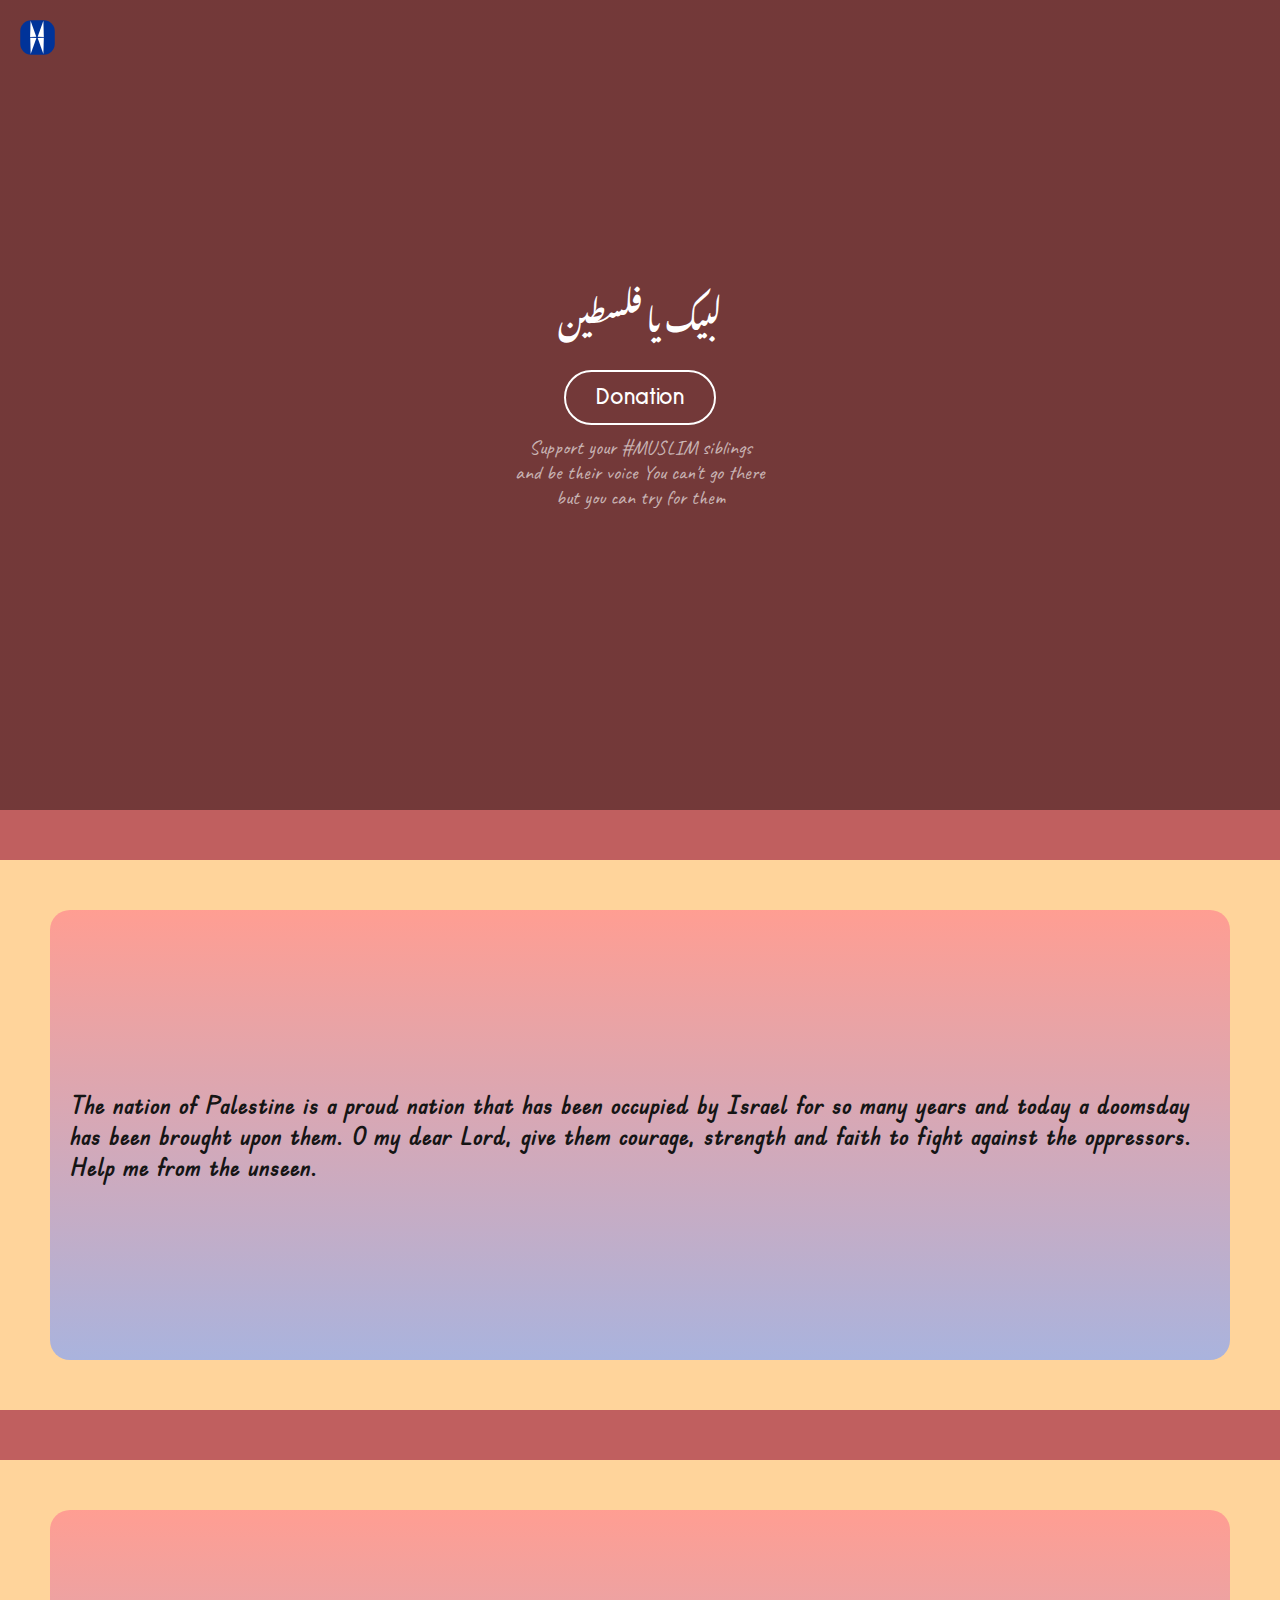
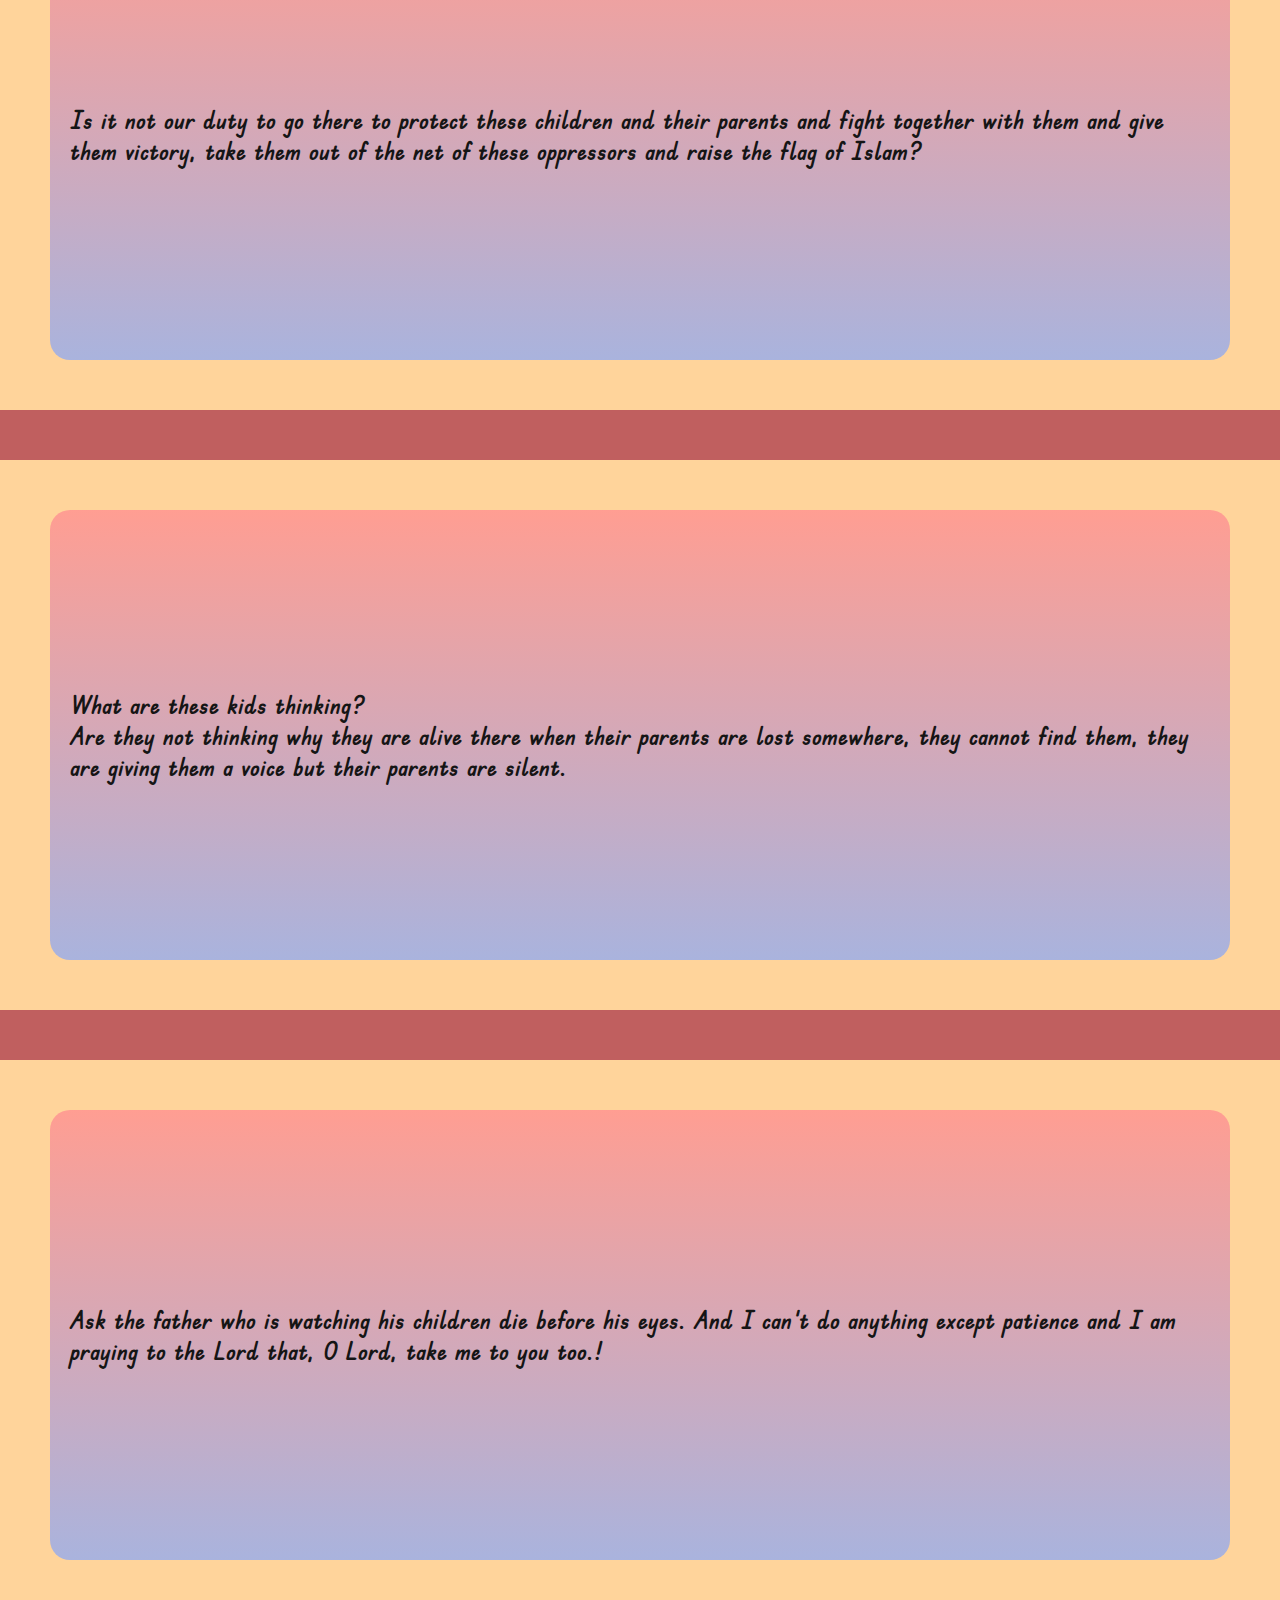
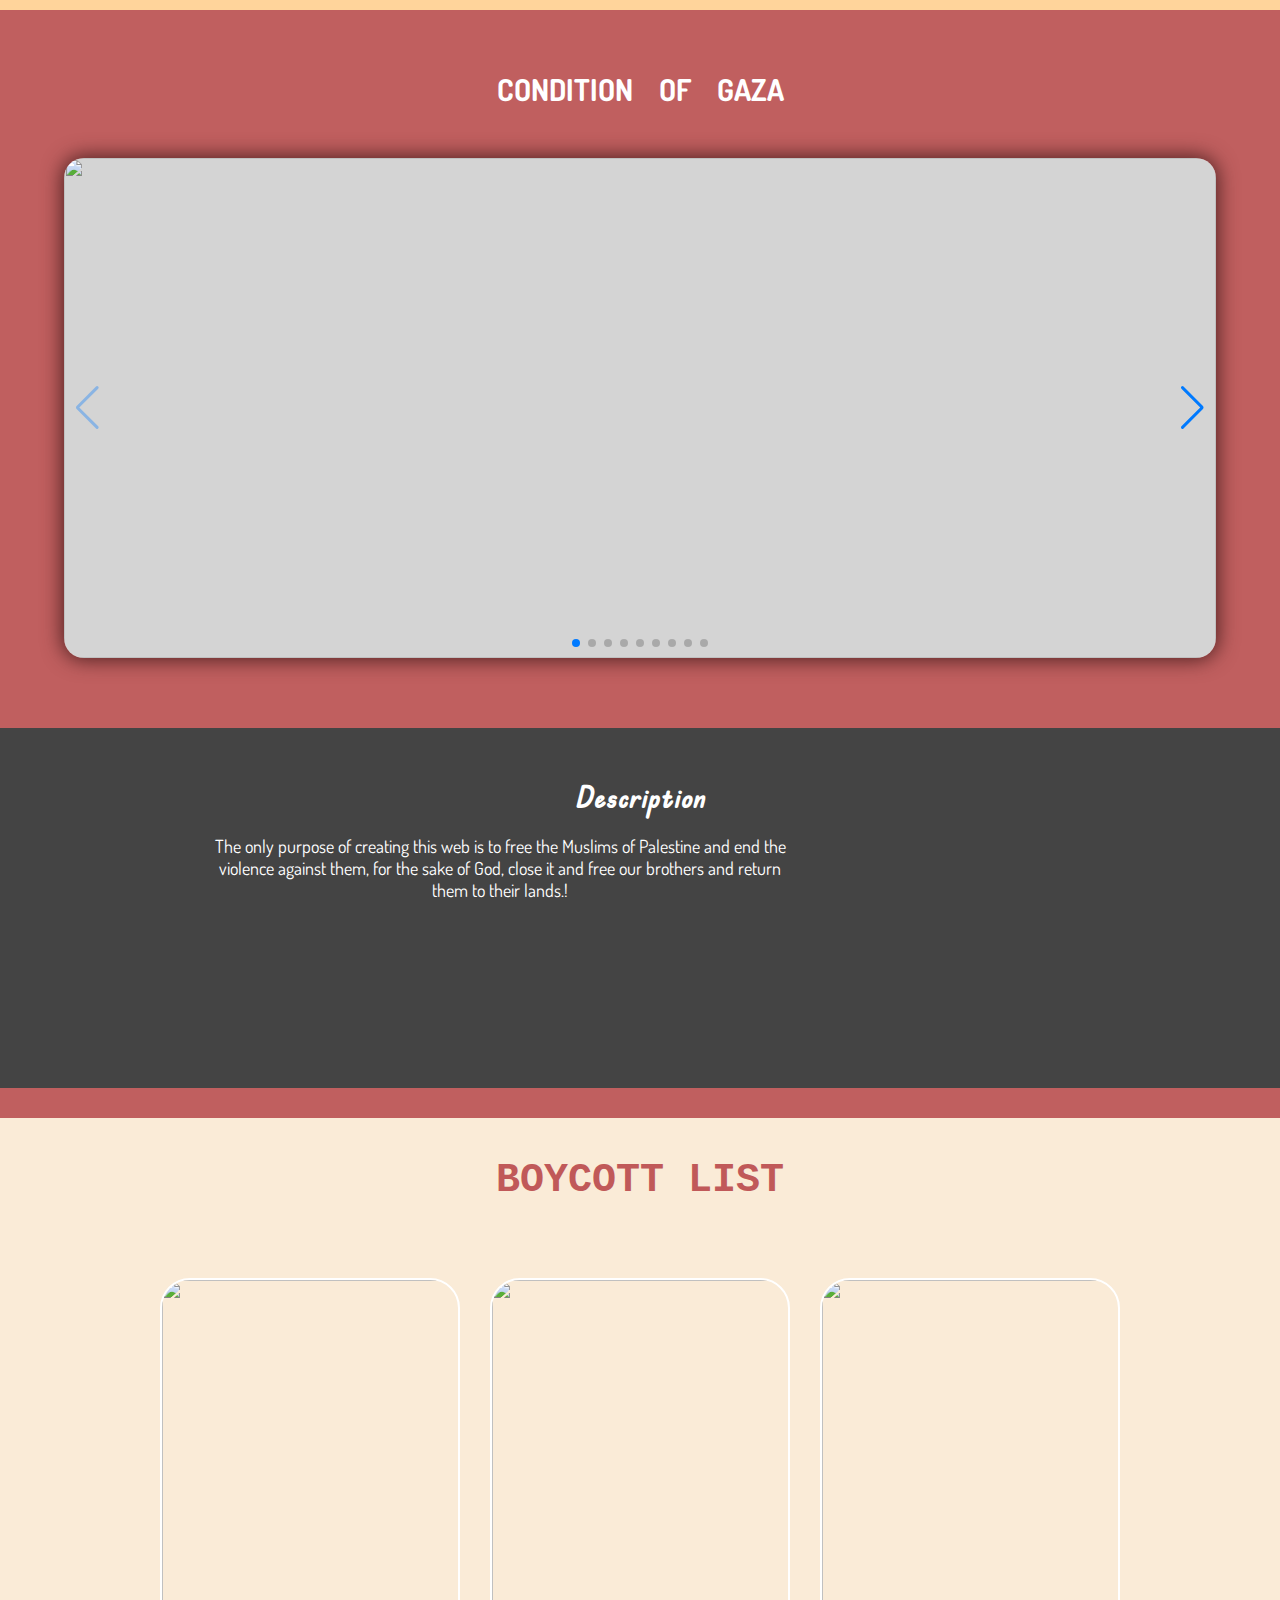
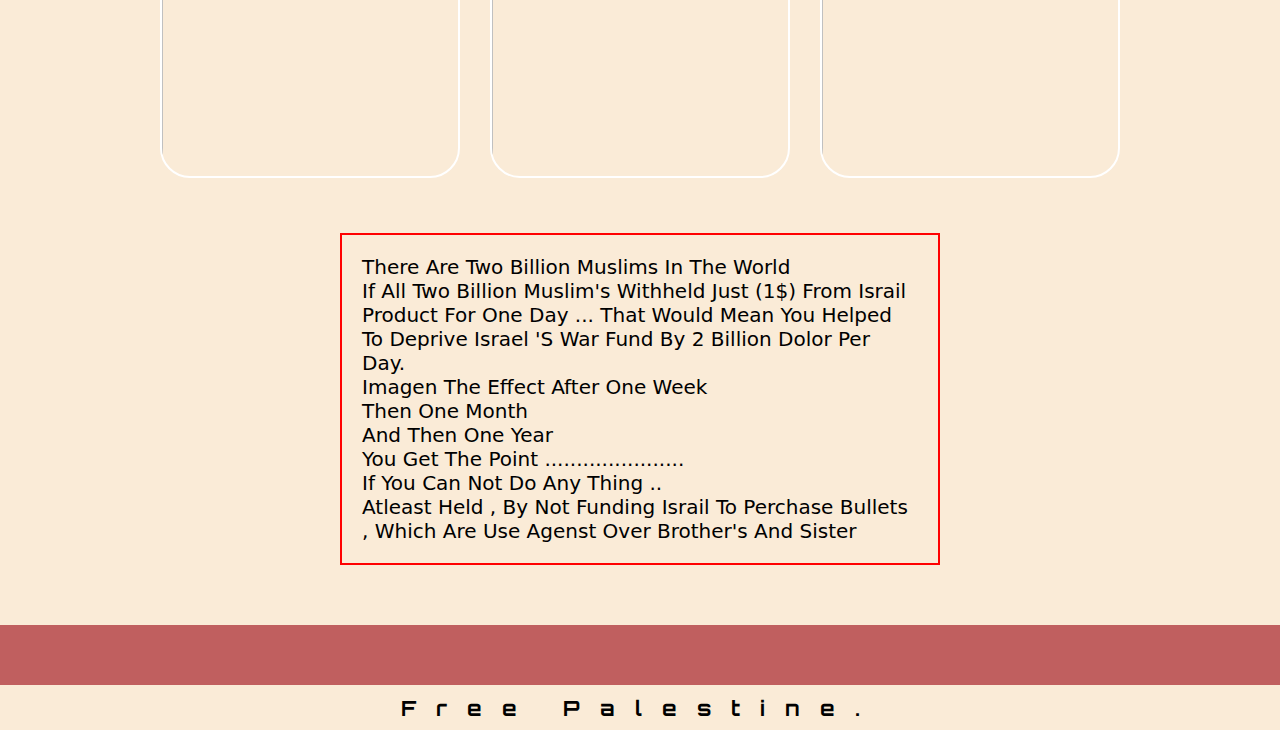
==== commit bb7b4981: "Update index.html" ====
--- a/index.html
+++ b/index.html
@@ -9,7 +9,7 @@
     href="https://cdn.jsdelivr.net/npm/swiper@11/swiper-bundle.min.css"
   />
 
-<link rel="shortcut icon" href="./web icon.svg" type="image/x-icon">
+<link rel="shortcut icon" href="./Favicon.svg" type="image/x-icon">
     <link rel="stylesheet" href="./style.css">
 </head>
 
@@ -45,7 +45,7 @@
     <!-- foran page  -->
     <div class="first">
         <div class="navbar">
-            <img src="./web icon.svg" alt="" class="nav-img" width="20px">
+            <img src="./Favicon.svg" alt="" class="nav-img" width="20px">
             <!-- <a href='#' class="nav-link">=</a> -->
         </div>
 
